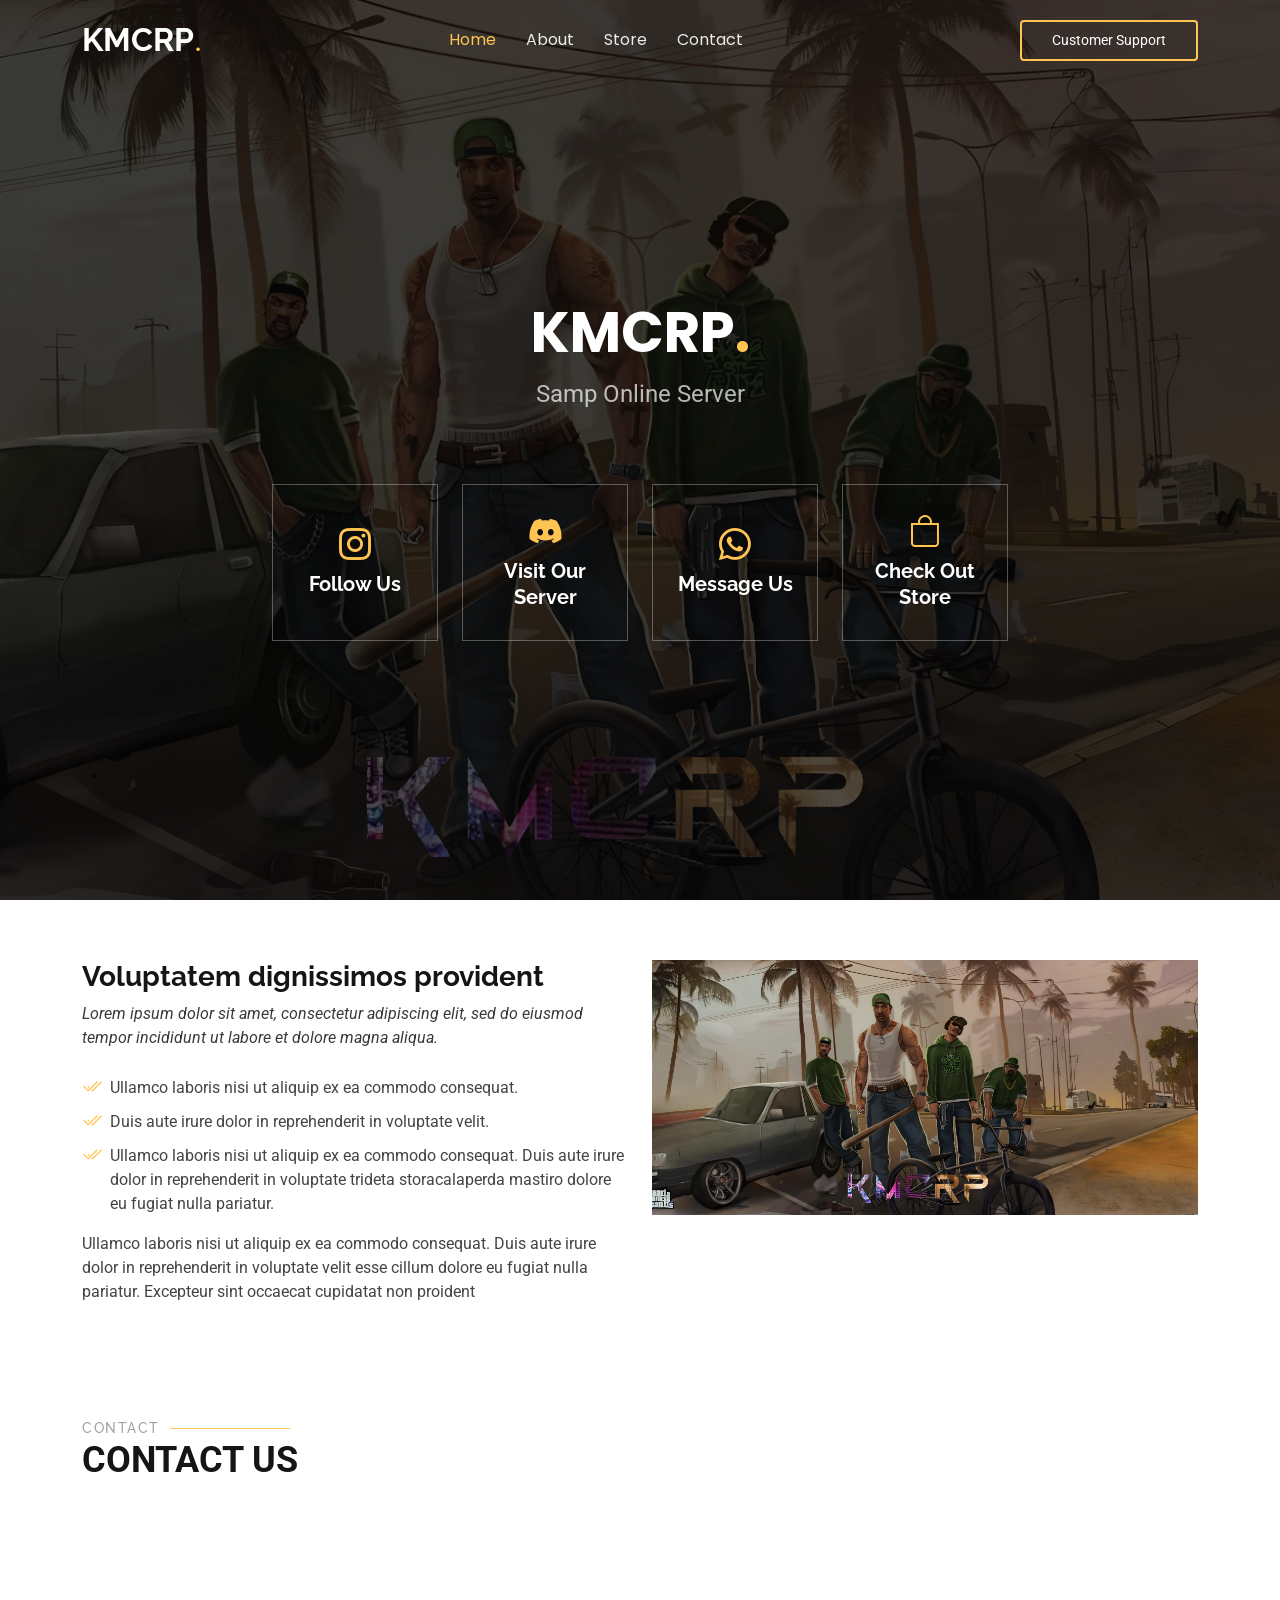
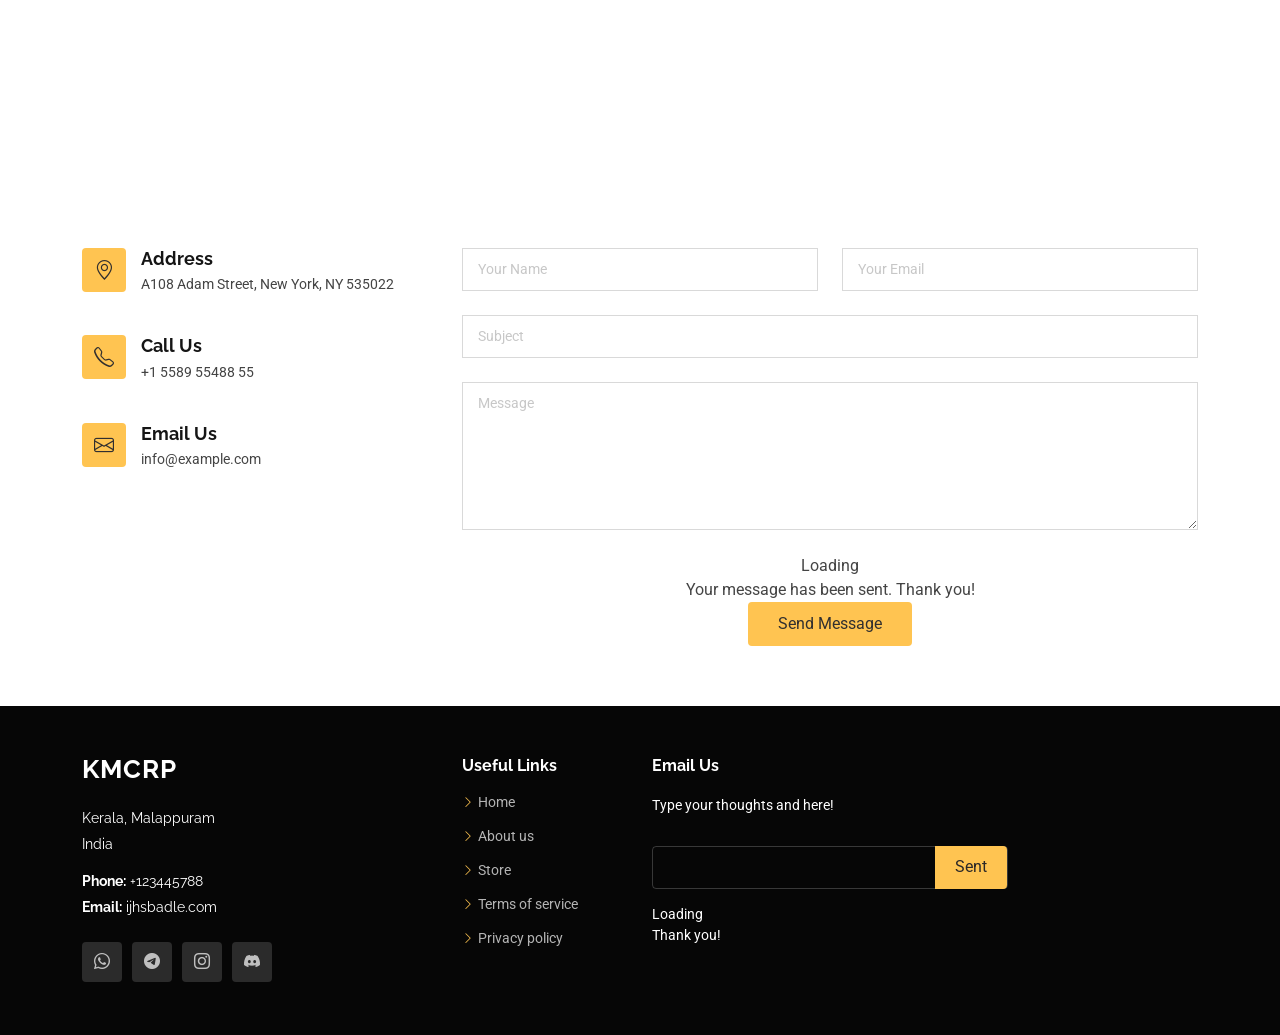
==== index.html @ f83138d9 "Add files via upload" ====
<!DOCTYPE html>
<html lang="en">

<head>
  <meta charset="utf-8">
  <meta content="width=device-width, initial-scale=1.0" name="viewport">
  <title>KMCRP</title>
  <meta name="description" content="">
  <meta name="keywords" content="">


  <link href="assets/img/Logo.jpg" rel="icon">
  <link href="assets/img/Logo.jpg" rel="apple-touch-icon">

  <link href="https://fonts.googleapis.com" rel="preconnect">
  <link href="https://fonts.gstatic.com" rel="preconnect" crossorigin>
  <link href="https://fonts.googleapis.com/css2?family=Roboto:ital,wght@0,100;0,300;0,400;0,500;0,700;0,900;1,100;1,300;1,400;1,500;1,700;1,900&family=Poppins:ital,wght@0,100;0,200;0,300;0,400;0,500;0,600;0,700;0,800;0,900;1,100;1,200;1,300;1,400;1,500;1,600;1,700;1,800;1,900&family=Raleway:ital,wght@0,100;0,200;0,300;0,400;0,500;0,600;0,700;0,800;0,900;1,100;1,200;1,300;1,400;1,500;1,600;1,700;1,800;1,900&display=swap" rel="stylesheet">

  <link href="assets/vendor/bootstrap/css/bootstrap.min.css" rel="stylesheet">
  <link href="assets/vendor/bootstrap-icons/bootstrap-icons.css" rel="stylesheet">
  <link href="assets/vendor/aos/aos.css" rel="stylesheet">
  <link href="assets/vendor/swiper/swiper-bundle.min.css" rel="stylesheet">
  <link href="assets/vendor/glightbox/css/glightbox.min.css" rel="stylesheet">

  
  <link href="assets/css/main.css" rel="stylesheet">

 
</head>

<body class="index-page">

  <header id="header" class="header d-flex align-items-center fixed-top">
    <div class="container-fluid container-xl position-relative d-flex align-items-center justify-content-between">

      <a href="index.html" class="logo d-flex align-items-center me-auto me-lg-0">
          
        <h1 class="sitename">KMCRP</h1>
        <span>.</span>
      </a>

      <nav id="navmenu" class="navmenu">
        <ul>
          <li><a href="#hero" class="active">Home<br></a></li>
          <li><a href="#about">About</a></li>
          <li><a href="shop.html">Store</a></li>
          <li><a href="#contact">Contact</a></li>
          
            
        <i class="mobile-nav-toggle d-xl-none bi bi-list"></i>
      </nav>

      <a class="btn-getstarted" href="index.html#about">Customer Support</a>

    </div>
  </header>

  <main class="main">


    <section id="hero" class="hero section dark-background">

      <img src="assets/img/BG.png" alt="" data-aos="fade-in">

      <div class="container">

        <div class="row justify-content-center text-center" data-aos="fade-up" data-aos-delay="100">
          <div class="col-xl-6 col-lg-8">
            <h2>KMCRP<span>.</span></h2>
            <p>Samp Online Server</p>
          </div>
        </div>

        <div class="row gy-4 mt-5 justify-content-center" data-aos="fade-up" data-aos-delay="200">
          <div class="col-xl-2 col-md-4" data-aos="fade-up" data-aos-delay="300">
            <a href=""><div class="icon-box">
              <i class="bi bi-instagram"></i>
              <h3>Follow Us</h3>
            </div></a>
          </div>
          <div class="col-xl-2 col-md-4" data-aos="fade-up" data-aos-delay="400">
            <a href=""><div class="icon-box">
              <i class="bi bi-discord"></i>
              <h3>Visit Our Server</h3>
            </div></a>
          </div>
          <div class="col-xl-2 col-md-4" data-aos="fade-up" data-aos-delay="500">
            <a href=""><div class="icon-box">
              <i class="bi bi-whatsapp"></i>
              <h3>Message Us</h3>
            </div></a>
          </div>
         
          <div class="col-xl-2 col-md-4" data-aos="fade-up" data-aos-delay="700">
            <a href="shop.html"><div class="icon-box">
              <i class="bi bi-bag"></i>
              <h3>Check Out Store</h3>
            </div></a>
          </div>
        </div>

      </div>

    </section>


    <section id="about" class="about section">

      <div class="container" data-aos="fade-up" data-aos-delay="100">

        <div class="row gy-4">
          <div class="col-lg-6 order-1 order-lg-2">
            <img src="assets/img/BG.png" class="img-fluid" alt="">
          </div>
          <div class="col-lg-6 order-2 order-lg-1 content">
            <h3>Voluptatem dignissimos provident</h3>
            <p class="fst-italic">
              Lorem ipsum dolor sit amet, consectetur adipiscing elit, sed do eiusmod tempor incididunt ut labore et dolore
              magna aliqua.
            </p>
            <ul>
              <li><i class="bi bi-check2-all"></i> <span>Ullamco laboris nisi ut aliquip ex ea commodo consequat.</span></li>
              <li><i class="bi bi-check2-all"></i> <span>Duis aute irure dolor in reprehenderit in voluptate velit.</span></li>
              <li><i class="bi bi-check2-all"></i> <span>Ullamco laboris nisi ut aliquip ex ea commodo consequat. Duis aute irure dolor in reprehenderit in voluptate trideta storacalaperda mastiro dolore eu fugiat nulla pariatur.</span></li>
            </ul>
            <p>
              Ullamco laboris nisi ut aliquip ex ea commodo consequat. Duis aute irure dolor in reprehenderit in voluptate
              velit esse cillum dolore eu fugiat nulla pariatur. Excepteur sint occaecat cupidatat non proident
            </p>
          </div>
        </div>

      </div>

    </section>



    <section id="contact" class="contact section">


      <div class="container section-title" data-aos="fade-up">
        <h2>Contact</h2>
        <p>Contact Us</p>
      </div>

      <div class="container" data-aos="fade-up" data-aos-delay="100">

        <div class="mb-4" data-aos="fade-up" data-aos-delay="200">
          <iframe style="border:0; width: 100%; height: 270px;" src="https://www.google.com/maps/embed?pb=!1m14!1m8!1m3!1d48389.78314118045!2d-74.006138!3d40.710059!3m2!1i1024!2i768!4f13.1!3m3!1m2!1s0x89c25a22a3bda30d%3A0xb89d1fe6bc499443!2sDowntown%20Conference%20Center!5e0!3m2!1sen!2sus!4v1676961268712!5m2!1sen!2sus" frameborder="0" allowfullscreen="" loading="lazy" referrerpolicy="no-referrer-when-downgrade"></iframe>
        </div>
        <div class="row gy-4">

          <div class="col-lg-4">
            <div class="info-item d-flex" data-aos="fade-up" data-aos-delay="300">
              <i class="bi bi-geo-alt flex-shrink-0"></i>
              <div>
                <h3>Address</h3>
                <p>A108 Adam Street, New York, NY 535022</p>
              </div>
            </div>

            <div class="info-item d-flex" data-aos="fade-up" data-aos-delay="400">
              <i class="bi bi-telephone flex-shrink-0"></i>
              <div>
                <h3>Call Us</h3>
                <p>+1 5589 55488 55</p>
              </div>
            </div>

            <div class="info-item d-flex" data-aos="fade-up" data-aos-delay="500">
              <i class="bi bi-envelope flex-shrink-0"></i>
              <div>
                <h3>Email Us</h3>
                <p>info@example.com</p>
              </div>
            </div>

          </div>

          <div class="col-lg-8">
            <form action="forms/contact.php" method="post" class="php-email-form" data-aos="fade-up" data-aos-delay="200">
              <div class="row gy-4">

                <div class="col-md-6">
                  <input type="text" name="name" class="form-control" placeholder="Your Name" required="">
                </div>

                <div class="col-md-6 ">
                  <input type="email" class="form-control" name="email" placeholder="Your Email" required="">
                </div>

                <div class="col-md-12">
                  <input type="text" class="form-control" name="subject" placeholder="Subject" required="">
                </div>

                <div class="col-md-12">
                  <textarea class="form-control" name="message" rows="6" placeholder="Message" required=""></textarea>
                </div>

                <div class="col-md-12 text-center">
                  <div class="loading">Loading</div>
                  <div class="error-message"></div>
                  <div class="sent-message">Your message has been sent. Thank you!</div>

                  <button type="submit">Send Message</button>
                </div>

              </div>
            </form>
          </div>

        </div>

      </div>

    </section>



  </main>

  <footer id="footer" class="footer dark-background">

    <div class="footer-top">
      <div class="container">
        <div class="row gy-4">
          <div class="col-lg-4 col-md-6 footer-about">
            <a href="index.html" class="logo d-flex align-items-center">
              <span class="sitename">KMCRP</span>
            </a>
            <div class="footer-contact pt-3">
              <p>Kerala, Malappuram</p>
              <p>India</p>
              <p class="mt-3"><strong>Phone:</strong> <span>+123445788</span></p>
              <p><strong>Email:</strong> <span>ijhsbadle.com</span></p>
            </div>
            <div class="social-links d-flex mt-4">
              <a href=""><i class="bi bi-whatsapp"></i></a>
              <a href=""><i class="bi bi-telegram"></i></a>
              <a href=""><i class="bi bi-instagram"></i></a>
              <a href=""><i class="bi bi-discord"></i></a>
            </div>
          </div>

          <div class="col-lg-2 col-md-3 footer-links">
            <h4>Useful Links</h4>
            <ul>
              <li><i class="bi bi-chevron-right"></i> <a href="#"> Home</a></li>
              <li><i class="bi bi-chevron-right"></i> <a href="#"> About us</a></li>
              <li><i class="bi bi-chevron-right"></i> <a href="#"> Store</a></li>
              <li><i class="bi bi-chevron-right"></i> <a href="#"> Terms of service</a></li>
              <li><i class="bi bi-chevron-right"></i> <a href="#"> Privacy policy</a></li>
            </ul>
          </div>

         

          <div class="col-lg-4 col-md-12 footer-newsletter">
            <h4>Email Us</h4>
            <p>Type your thoughts and here!</p>
            <form action="forms/newsletter.php" method="post" class="php-email-form">
              <div class="newsletter-form"><input type="email" name="email"><input type="submit" value="Sent"></div>
              <div class="loading">Loading</div>
              <div class="error-message"></div>
              <div class="sent-message"> Thank you!</div>
            </form>
          </div>

        </div>
      </div>
    </div>

    
  </footer>


  <a href="#" id="scroll-top" class="scroll-top d-flex align-items-center justify-content-center"><i class="bi bi-arrow-up-short"></i></a>


  <div id="preloader"></div>


  <script src="assets/vendor/bootstrap/js/bootstrap.bundle.min.js"></script>
  <script src="assets/vendor/php-email-form/validate.js"></script>
  <script src="assets/vendor/aos/aos.js"></script>
  <script src="assets/vendor/swiper/swiper-bundle.min.js"></script>
  <script src="assets/vendor/glightbox/js/glightbox.min.js"></script>
  <script src="assets/vendor/imagesloaded/imagesloaded.pkgd.min.js"></script>
  <script src="assets/vendor/isotope-layout/isotope.pkgd.min.js"></script>
  <script src="assets/vendor/purecounter/purecounter_vanilla.js"></script>

 
  <script src="assets/js/main.js"></script>

</body>

</html>
---- assets/css/main.css ----
:root {
  --default-font: "Roboto",  system-ui, -apple-system, "Segoe UI", Roboto, "Helvetica Neue", Arial, "Noto Sans", "Liberation Sans", sans-serif, "Apple Color Emoji", "Segoe UI Emoji", "Segoe UI Symbol", "Noto Color Emoji";
  --heading-font: "Raleway",  sans-serif;
  --nav-font: "Poppins",  sans-serif;
}


:root { 
  --background-color: #ffffff; 
  --default-color: #444444;
  --heading-color: #151515; 
  --accent-color: #ffc451; 
  --surface-color: #ffffff;
  --contrast-color: #312f2f;
}


:root {
  --nav-color: rgba(255, 255, 255, 0.905); 
  --nav-hover-color: #ffc451;
  --nav-mobile-background-color: #ffffff; 
  --nav-dropdown-background-color: #ffffff;
  --nav-dropdown-color: #212529;
  --nav-dropdown-hover-color: #ffc451; 
}



.light-background {
  --background-color: #f9f9f9;
  --surface-color: #ffffff;
}

.dark-background {
  --background-color: #060606;
  --default-color: #ffffff;
  --heading-color: #ffffff;
  --surface-color: #252525;
  --contrast-color: #2a2727;
}


:root {
  scroll-behavior: smooth;
}


body {
  color: var(--default-color);
  background-color: var(--background-color);
  font-family: var(--default-font);
  
 
}

a {
  color: var(--accent-color);
  text-decoration: none;
  transition: 0.3s;
}

a:hover {
  color: color-mix(in srgb, var(--accent-color), transparent 25%);
  text-decoration: none;
}

h1,
h2,
h3,
h4,
h5,
h6 {
  color: var(--heading-color);
  font-family: var(--heading-font);
}




.header {
  --background-color: rgba(0, 0, 0, 0.8);
  --heading-color: #ffffff;
  --contrast-color: #ffffff;
  color: var(--default-color);
  background-color: var(--background-color);
  padding: 10px 0;
  transition: all 0.5s;
  z-index: 997;
}

.header .logo {
  line-height: 1;
}

.header .logo img {
  max-height: 36px;
  margin-right: 8px;
}

.header .logo h1 {
  font-size: 32px;
  margin: 0;
  font-weight: 700;
  color: var(--heading-color);
}

.header .logo span {
  color: var(--accent-color);
  font-size: 32px;
}

.header .btn-getstarted,
.header .btn-getstarted:focus {
  color: var(--contrast-color);
  font-size: 14px;
  padding: 8px 30px;
  margin: 0 0 0 30px;
  border-radius: 4px;
  transition: 0.3s;
  border: 2px solid var(--accent-color);
}

.header .btn-getstarted:hover,
.header .btn-getstarted:focus:hover {
  color: var(--default-color);
  background: var(--accent-color);
}

@media (max-width: 1200px) {
  .header .logo {
    order: 1;
  }

  .header .btn-getstarted {
    order: 2;
    margin: 0 15px 0 0;
    padding: 6px 15px;
  }

  .header .navmenu {
    order: 3;
  }
}

.scrolled .header {
  box-shadow: 0px 0 18px rgba(0, 0, 0, 0.1);
}


.index-page .header {
  --background-color: rgba(0, 0, 0, 0);
}

.index-page.scrolled .header {
  --background-color: rgba(0, 0, 0, 0.8);
}

@media (min-width: 1200px) {
  .navmenu {
    padding: 0;
  }

  .navmenu ul {
    margin: 0;
    padding: 0;
    display: flex;
    list-style: none;
    align-items: center;
  }

  .navmenu li {
    position: relative;
  }

  .navmenu a,
  .navmenu a:focus {
    color: var(--nav-color);
    padding: 18px 15px;
    font-size: 16px;
    font-family: var(--nav-font);
    font-weight: 400;
    display: flex;
    align-items: center;
    justify-content: space-between;
    white-space: nowrap;
    transition: 0.3s;
  }

  .navmenu a i,
  .navmenu a:focus i {
    font-size: 12px;
    line-height: 0;
    margin-left: 5px;
    transition: 0.3s;
  }

  .navmenu li:last-child a {
    padding-right: 0;
  }

  .navmenu li:hover>a,
  .navmenu .active,
  .navmenu .active:focus {
    color: var(--nav-hover-color);
  }

  .navmenu .dropdown ul {
    margin: 0;
    padding: 10px 0;
    background: var(--nav-dropdown-background-color);
    display: block;
    position: absolute;
    visibility: hidden;
    left: 14px;
    top: 130%;
    opacity: 0;
    transition: 0.3s;
    border-radius: 0;
    z-index: 99;
    box-shadow: 0px 0px 30px rgba(0, 0, 0, 0.1);
  }

  .navmenu .dropdown ul li {
    min-width: 200px;
  }

  .navmenu .dropdown ul a {
    padding: 10px 20px;
    font-size: 15px;
    text-transform: none;
    color: var(--nav-dropdown-color);
  }

  .navmenu .dropdown ul a i {
    font-size: 12px;
  }

  .navmenu .dropdown ul a:hover,
  .navmenu .dropdown ul .active:hover,
  .navmenu .dropdown ul li:hover>a {
    background-color: var(--nav-dropdown-hover-color);
  }

  .navmenu .dropdown:hover>ul {
    opacity: 1;
    top: 100%;
    visibility: visible;
  }

  .navmenu .dropdown .dropdown ul {
    top: 0;
    left: -90%;
    visibility: hidden;
  }

  .navmenu .dropdown .dropdown:hover>ul {
    opacity: 1;
    top: 0;
    left: -100%;
    visibility: visible;
  }
}


@media (max-width: 1199px) {
  .mobile-nav-toggle {
    color: var(--nav-color);
    font-size: 28px;
    line-height: 0;
    margin-right: 10px;
    cursor: pointer;
    transition: color 0.3s;
  }

  .navmenu {
    padding: 0;
    z-index: 9997;
  }

  .navmenu ul {
    display: none;
    list-style: none;
    position: absolute;
    inset: 60px 20px 20px 20px;
    padding: 10px 0;
    margin: 0;
    border-radius: 6px;
    background-color: var(--nav-mobile-background-color);
    overflow-y: auto;
    transition: 0.3s;
    z-index: 9998;
    box-shadow: 0px 0px 30px rgba(0, 0, 0, 0.1);
  }

  .navmenu a,
  .navmenu a:focus {
    color: var(--nav-dropdown-color);
    padding: 10px 20px;
    font-family: var(--nav-font);
    font-size: 17px;
    font-weight: 500;
    display: flex;
    align-items: center;
    justify-content: space-between;
    white-space: nowrap;
    transition: 0.3s;
  }

  .navmenu a i,
  .navmenu a:focus i {
    font-size: 12px;
    line-height: 0;
    margin-left: 5px;
    width: 30px;
    height: 30px;
    display: flex;
    align-items: center;
    justify-content: center;
    border-radius: 50%;
    transition: 0.3s;
    background-color: color-mix(in srgb, var(--accent-color), white 90%);
  }

  .navmenu a i:hover,
  .navmenu a:focus i:hover {
    background-color: color-mix(in srgb, var(--accent-color), white 90%);
  }

  .navmenu a:hover,
  .navmenu .active,
  .navmenu .active:focus {
    background-color: var(--nav-dropdown-hover-color);
  }

  .navmenu .active i,
  .navmenu .active:focus i {
    transform: rotate(180deg);
  }

  .navmenu .dropdown ul {
    position: static;
    display: none;
    z-index: 99;
    padding: 10px 0;
    margin: 10px 20px;
    background-color: var(--nav-dropdown-background-color);
    border: 1px solid color-mix(in srgb, var(--default-color), transparent 90%);
    box-shadow: none;
    transition: all 0.5s ease-in-out;
  }

  .navmenu .dropdown ul ul {
    background-color: rgba(33, 37, 41, 0.1);
  }

  .navmenu .dropdown>.dropdown-active {
    display: block;
    background-color: rgba(33, 37, 41, 0.03);
  }

  .mobile-nav-active {
    overflow: hidden;
  }

  .mobile-nav-active .mobile-nav-toggle {
    color: #fff;
    position: absolute;
    font-size: 32px;
    top: 15px;
    right: 15px;
    margin-right: 0;
    z-index: 9999;
  }

  .mobile-nav-active .navmenu {
    position: fixed;
    overflow: hidden;
    inset: 0;
    background: rgba(33, 37, 41, 0.8);
    transition: 0.3s;
  }

  .mobile-nav-active .navmenu>ul {
    display: block;
  }
}


.footer {
  color: var(--default-color);
  background-color: var(--background-color);
  font-size: 14px;
  position: relative;
}

.footer .footer-top {
  padding: 50px 0;
  background-color: color-mix(in srgb, var(--footer-background-color) 90%, white 10%);
}

.footer .footer-about .logo {
  line-height: 1;
  margin-bottom: 10px;
}

.footer .footer-about .logo img {
  max-height: 40px;
  margin-right: 6px;
}

.footer .footer-about .logo span {
  font-size: 26px;
  font-weight: 700;
  letter-spacing: 1px;
  font-family: var(--heading-font);
  color: var(--heading-color);
}

.footer .footer-about p {
  font-size: 14px;
  font-family: var(--heading-font);
}

.footer .social-links a {
  color: color-mix(in srgb, var(--default-color), transparent 30%);
  background-color: color-mix(in srgb, var(--default-color) 5%, white 10%);
  display: flex;
  align-items: center;
  justify-content: center;
  width: 40px;
  height: 40px;
  border-radius: 4px;
  font-size: 16px;
  margin-right: 10px;
  transition: 0.3s;
}

.footer .social-links a:hover {
  color: var(--contrast-color);
  background-color: var(--accent-color);
}

.footer h4 {
  font-size: 16px;
  font-weight: bold;
  position: relative;
  padding-bottom: 12px;
}

.footer .footer-links {
  margin-bottom: 30px;
}

.footer .footer-links ul {
  list-style: none;
  padding: 0;
  margin: 0;
}

.footer .footer-links ul i {
  margin-right: 4px;
  font-size: 12px;
  line-height: 0;
  color: var(--accent-color);
}

.footer .footer-links ul li {
  padding: 10px 0;
  display: flex;
  align-items: center;
}

.footer .footer-links ul li:first-child {
  padding-top: 0;
}

.footer .footer-links ul a {
  color: color-mix(in srgb, var(--default-color), transparent 30%);
  display: inline-block;
  line-height: 1;
}

.footer .footer-links ul a:hover {
  color: var(--accent-color);
}

.footer .footer-contact p {
  margin-bottom: 5px;
}

.footer .footer-newsletter .newsletter-form {
  margin-top: 30px;
  margin-bottom: 15px;
  padding: 6px 8px;
  position: relative;
  border-radius: 4px;
  border: 1px solid color-mix(in srgb, var(--default-color), transparent 80%);
  display: flex;
  background-color: color-mix(in srgb, var(--footer-background-color) 90%, white 15%);
  transition: 0.3s;
}

.footer .footer-newsletter .newsletter-form:focus-within {
  border-color: var(--accent-color);
}

.footer .footer-newsletter .newsletter-form input[type=email] {
  border: 0;
  padding: 4px;
  width: 100%;
  background-color: color-mix(in srgb, var(--footer-background-color) 90%, white 15%);
  color: var(--default-color);
}

.footer .footer-newsletter .newsletter-form input[type=email]:focus-visible {
  outline: none;
}

.footer .footer-newsletter .newsletter-form input[type=submit] {
  border: 0;
  font-size: 16px;
  padding: 0 20px;
  margin: -7px -8px -7px 0;
  background: var(--accent-color);
  color: var(--contrast-color);
  transition: 0.3s;
  border-radius: 0 4px 4px 0;
}

.footer .footer-newsletter .newsletter-form input[type=submit]:hover {
  background: color-mix(in srgb, var(--accent-color), transparent 20%);
}

.footer .copyright {
  padding: 30px 0;
}

.footer .copyright p {
  margin-bottom: 0;
}

.footer .credits {
  margin-top: 5px;
  font-size: 13px;
}

#preloader {
  position: fixed;
  inset: 0;
  z-index: 999999;
  overflow: hidden;
  background: #000;
  transition: all 0.6s ease-out;
}

#preloader:before {
  content: "";
  position: fixed;
  top: calc(50% - 30px);
  left: calc(50% - 30px);
  border: 6px solid #ffffff;
  border-color: var(--accent-color) transparent var(--accent-color) transparent;
  border-radius: 50%;
  width: 60px;
  height: 60px;
  animation: animate-preloader 1.5s linear infinite;
}

@keyframes animate-preloader {
  0% {
    transform: rotate(0deg);
  }

  100% {
    transform: rotate(360deg);
  }
}

.scroll-top {
  position: fixed;
  visibility: hidden;
  opacity: 0;
  right: 15px;
  bottom: 15px;
  z-index: 99999;
  background-color: var(--accent-color);
  width: 40px;
  height: 40px;
  border-radius: 4px;
  transition: all 0.4s;
}

.scroll-top i {
  font-size: 24px;
  color: var(--contrast-color);
  line-height: 0;
}

.scroll-top:hover {
  background-color: color-mix(in srgb, var(--accent-color), transparent 20%);
  color: var(--contrast-color);
}

.scroll-top.active {
  visibility: visible;
  opacity: 1;
}


@media screen and (max-width: 768px) {
  [data-aos-delay] {
    transition-delay: 0 !important;
  }
}

.page-title {
  color: var(--default-color);
  background-color: var(--background-color);
  position: relative;
}

.page-title .heading {
  padding: 80px 0;
  border-top: 1px solid color-mix(in srgb, var(--default-color), transparent 90%);
}

.page-title .heading h1 {
  font-size: 38px;
  font-weight: 700;
}

.page-title nav {
  background-color: color-mix(in srgb, var(--default-color), transparent 95%);
  padding: 20px 0;
}

.page-title nav ol {
  display: flex;
  flex-wrap: wrap;
  list-style: none;
  margin: 0;
  padding: 0;
  font-size: 16px;
  font-weight: 400;
}

.page-title nav ol li+li {
  padding-left: 10px;
}

.page-title nav ol li+li::before {
  content: "/";
  display: inline-block;
  padding-right: 10px;
  color: color-mix(in srgb, var(--default-color), transparent 70%);
}

/*--------------------------------------------------------------
# Global Sections
--------------------------------------------------------------*/
section,
.section {
  color: var(--default-color);
  background-color: var(--background-color);
  padding: 60px 0;
  scroll-margin-top: 80px;
  overflow: clip;
}

@media (max-width: 1199px) {

  section,
  .section {
    scroll-margin-top: 58px;
  }
}


.section-title {
  padding-bottom: 60px;
  position: relative;
}

.section-title h2 {
  font-size: 14px;
  font-weight: 500;
  padding: 0;
  line-height: 1px;
  margin: 0;
  letter-spacing: 1.5px;
  text-transform: uppercase;
  color: color-mix(in srgb, var(--default-color), transparent 50%);
  position: relative;
}

.section-title h2::after {
  content: "";
  width: 120px;
  height: 1px;
  display: inline-block;
  background: var(--accent-color);
  margin: 4px 10px;
}

.section-title p {
  color: var(--heading-color);
  margin: 0;
  font-size: 36px;
  font-weight: 700;
  text-transform: uppercase;
}

.hero {
  width: 100%;
  min-height: 100vh;
  position: relative;
  padding: 120px 0 80px 0;
  display: flex;
  align-items: center;
  justify-content: center;
}

.hero img {
  position: absolute;
  inset: 0;
  display: block;
  width: 100%;
  height: 100%;
  object-fit: cover;
  z-index: 1;
}

.hero:before {
  content: "";
  background: color-mix(in srgb, var(--background-color), transparent 30%);
  position: absolute;
  inset: 0;
  z-index: 2;
}

.hero .container {
  position: relative;
  z-index: 3;
}

.hero h2 {
  margin: 0;
  font-size: 56px;
  font-weight: 700;
  font-family: var(--nav-font);
}

.hero h2 span {
  color: var(--accent-color);
}

.hero p {
  margin: 10px 0 0 0;
  font-size: 24px;
  color: color-mix(in srgb, var(--default-color), transparent 30%);
}

.hero .icon-box {
  padding: 30px 20px;
  transition: ease-in-out 0.3s;
  border: 1px solid color-mix(in srgb, var(--default-color), transparent 70%);
  height: 100%;
  text-align: center;
  display: flex;
  flex-direction: column;
  align-items: center;
  justify-content: center;
}

.hero .icon-box i {
  font-size: 32px;
  line-height: 1;
  color: var(--accent-color);
}

.hero .icon-box h3 {
  font-weight: 700;
  margin: 10px 0 0 0;
  padding: 0;
  line-height: 1;
  font-size: 20px;
  line-height: 26px;
}

.hero .icon-box h3 a {
  color: color-mix(in srgb, var(--default-color), transparent 20%);
  transition: ease-in-out 0.3s;
}

.hero .icon-box:hover {
  border-color: var(--accent-color);
}

.hero .icon-box:hover h3 a {
  color: var(--accent-color);
}

@media (max-width: 768px) {
  .hero h2 {
    font-size: 32px;
  }

  .hero p {
    font-size: 18px;
  }
}



/*--------------------------------------------------------------
# About Section
--------------------------------------------------------------*/
.about .content h3 {
  font-size: 1.75rem;
  font-weight: 700;
}

.about .content .fst-italic {
  color: color-mix(in srgb, var(--default-color), var(--contrast-color) 50%);
}

.about .content ul {
  list-style: none;
  padding: 0;
}

.about .content ul li {
  padding: 10px 0 0 0;
  display: flex;
}

.about .content ul i {
  color: var(--accent-color);
  margin-right: 0.5rem;
  line-height: 1.2;
  font-size: 1.25rem;
}

.about .content p:last-child {
  margin-bottom: 0;
}



/*--------------------------------------------------------------
# Contact Section
--------------------------------------------------------------*/
.contact .info-item+.info-item {
  margin-top: 40px;
}

.contact .info-item i {
  color: var(--contrast-color);
  background: var(--accent-color);
  font-size: 20px;
  width: 44px;
  height: 44px;
  display: flex;
  justify-content: center;
  align-items: center;
  border-radius: 4px;
  transition: all 0.3s ease-in-out;
  margin-right: 15px;
}

.contact .info-item h3 {
  padding: 0;
  font-size: 18px;
  font-weight: 700;
  margin-bottom: 5px;
}

.contact .info-item p {
  padding: 0;
  margin-bottom: 0;
  font-size: 14px;
}

.contact .php-email-form {
  height: 100%;
}

.contact .php-email-form input[type=text],
.contact .php-email-form input[type=email],
.contact .php-email-form textarea {
  font-size: 14px;
  padding: 10px 15px;
  box-shadow: none;
  border-radius: 0;
  color: var(--default-color);
  background-color: color-mix(in srgb, var(--background-color), transparent 50%);
  border-color: color-mix(in srgb, var(--default-color), transparent 80%);
}

.contact .php-email-form input[type=text]:focus,
.contact .php-email-form input[type=email]:focus,
.contact .php-email-form textarea:focus {
  border-color: var(--accent-color);
}

.contact .php-email-form input[type=text]::placeholder,
.contact .php-email-form input[type=email]::placeholder,
.contact .php-email-form textarea::placeholder {
  color: color-mix(in srgb, var(--default-color), transparent 70%);
}

.contact .php-email-form button[type=submit] {
  color: var(--contrast-color);
  background: var(--accent-color);
  border: 0;
  padding: 10px 30px;
  transition: 0.4s;
  border-radius: 4px;
}

.contact .php-email-form button[type=submit]:hover {
  background: color-mix(in srgb, var(--accent-color), transparent 20%);
}




/*--------------------------------------------------------------
# Call To Action Section
--------------------------------------------------------------*/
.call-to-action {
  padding: 80px 0;
  position: relative;
  clip-path: inset(0);
}

.call-to-action img {
  position: fixed;
  top: 0;
  left: 0;
  display: block;
  width: 100%;
  height: 100%;
  object-fit: cover;
  z-index: 1;
}

.call-to-action:before {
  content: "";
  background: color-mix(in srgb, var(--background-color), transparent 50%);
  position: absolute;
  inset: 0;
  z-index: 2;
}

.call-to-action .container {
  position: relative;
  z-index: 3;
}

.call-to-action h3 {
  font-size: 28px;
  font-weight: 700;
  color: var(--default-color);
}

.call-to-action p {
  color: var(--default-color);
}

.call-to-action .cta-btn {
  font-family: var(--heading-font);
  font-weight: 500;
  font-size: 16px;
  letter-spacing: 1px;
  display: inline-block;
  padding: 12px 40px;
  border-radius: 5px;
  transition: 0.5s;
  margin: 10px;
  border: 2px solid var(--default-color);
  color: var(--default-color);
}

.call-to-action .cta-btn:hover {
  background: var(--accent-color);
  color: var(--background-color);
  border: 2px solid var(--accent-color);
}
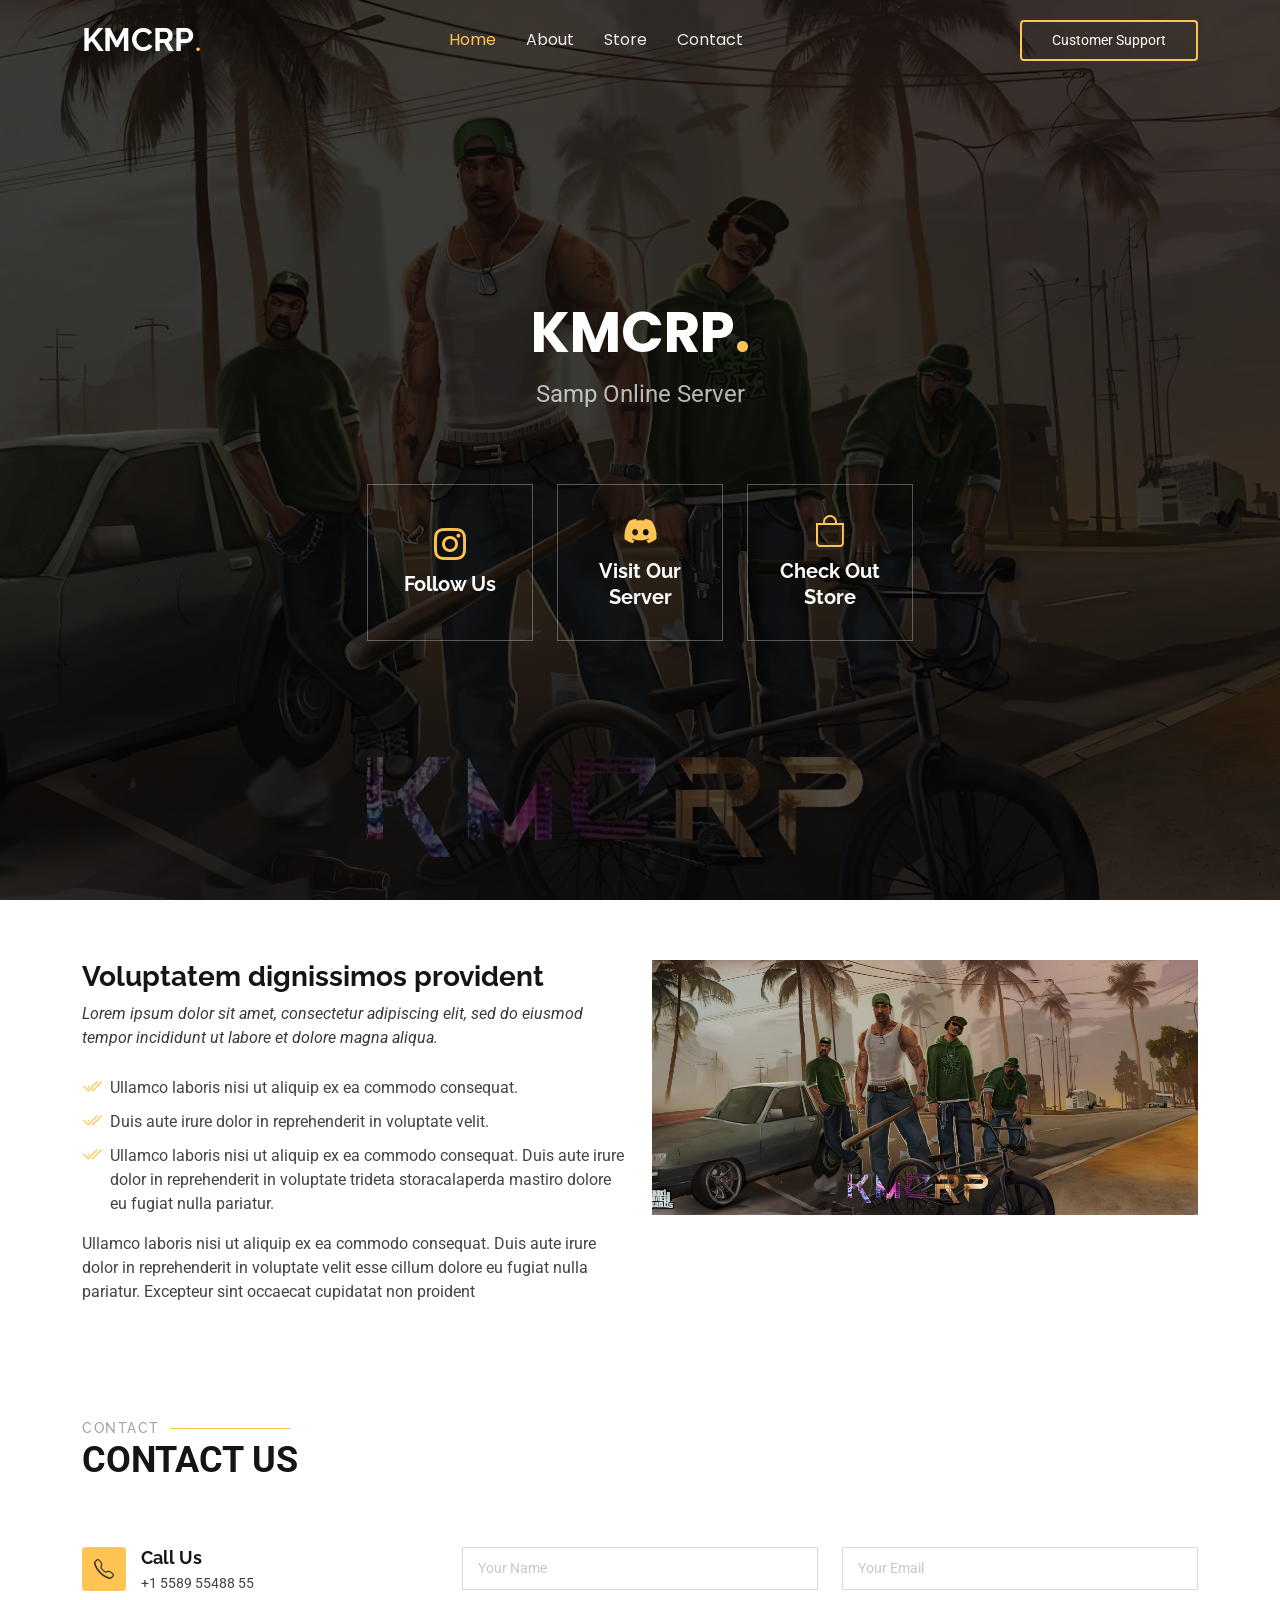
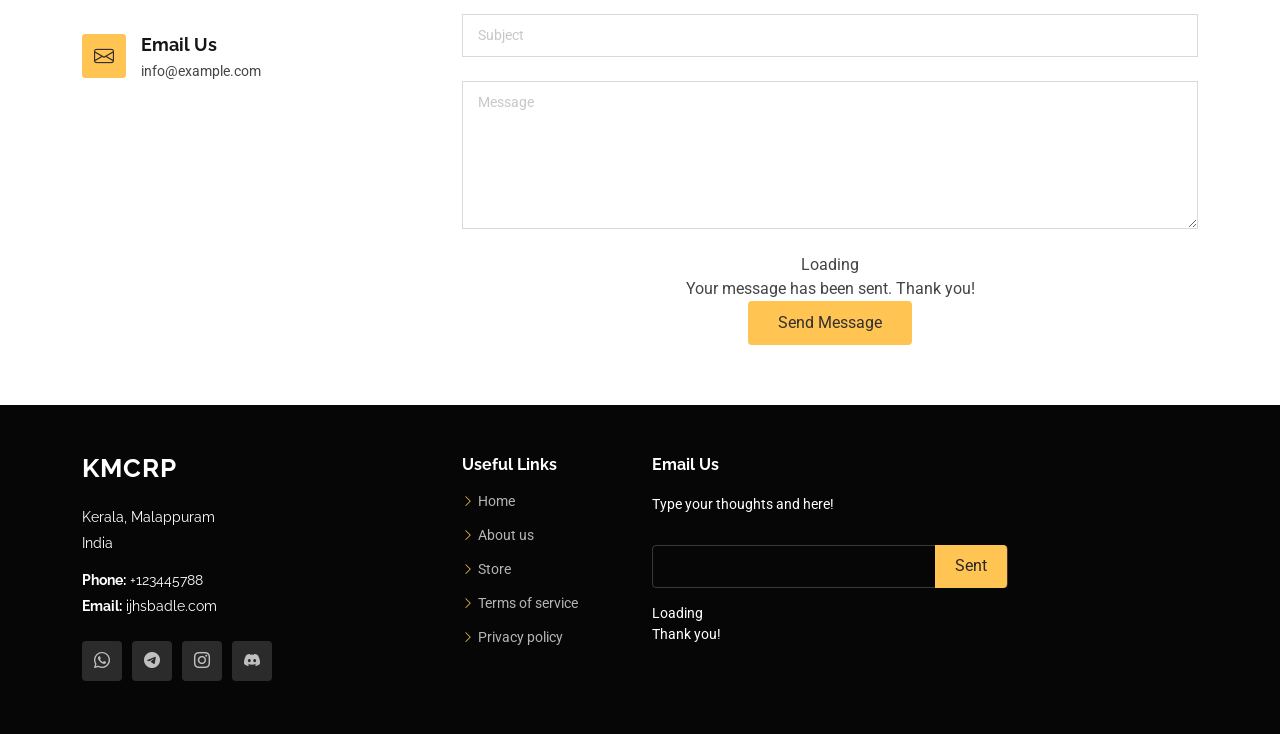
==== commit 749b8ab5: "removed unused elements" ====
--- a/index.html
+++ b/index.html
@@ -43,7 +43,7 @@
         <ul>
           <li><a href="#hero" class="active">Home<br></a></li>
           <li><a href="#about">About</a></li>
-          <li><a href="shop.html">Store</a></li>
+          <li><a href="shop/shop.html">Store</a></li>
           <li><a href="#contact">Contact</a></li>
           
             
@@ -82,12 +82,6 @@
             <a href=""><div class="icon-box">
               <i class="bi bi-discord"></i>
               <h3>Visit Our Server</h3>
-            </div></a>
-          </div>
-          <div class="col-xl-2 col-md-4" data-aos="fade-up" data-aos-delay="500">
-            <a href=""><div class="icon-box">
-              <i class="bi bi-whatsapp"></i>
-              <h3>Message Us</h3>
             </div></a>
           </div>
          
@@ -146,19 +140,11 @@
 
       <div class="container" data-aos="fade-up" data-aos-delay="100">
 
-        <div class="mb-4" data-aos="fade-up" data-aos-delay="200">
-          <iframe style="border:0; width: 100%; height: 270px;" src="https://www.google.com/maps/embed?pb=!1m14!1m8!1m3!1d48389.78314118045!2d-74.006138!3d40.710059!3m2!1i1024!2i768!4f13.1!3m3!1m2!1s0x89c25a22a3bda30d%3A0xb89d1fe6bc499443!2sDowntown%20Conference%20Center!5e0!3m2!1sen!2sus!4v1676961268712!5m2!1sen!2sus" frameborder="0" allowfullscreen="" loading="lazy" referrerpolicy="no-referrer-when-downgrade"></iframe>
-        </div>
+        
         <div class="row gy-4">
 
           <div class="col-lg-4">
-            <div class="info-item d-flex" data-aos="fade-up" data-aos-delay="300">
-              <i class="bi bi-geo-alt flex-shrink-0"></i>
-              <div>
-                <h3>Address</h3>
-                <p>A108 Adam Street, New York, NY 535022</p>
-              </div>
-            </div>
+            
 
             <div class="info-item d-flex" data-aos="fade-up" data-aos-delay="400">
               <i class="bi bi-telephone flex-shrink-0"></i>
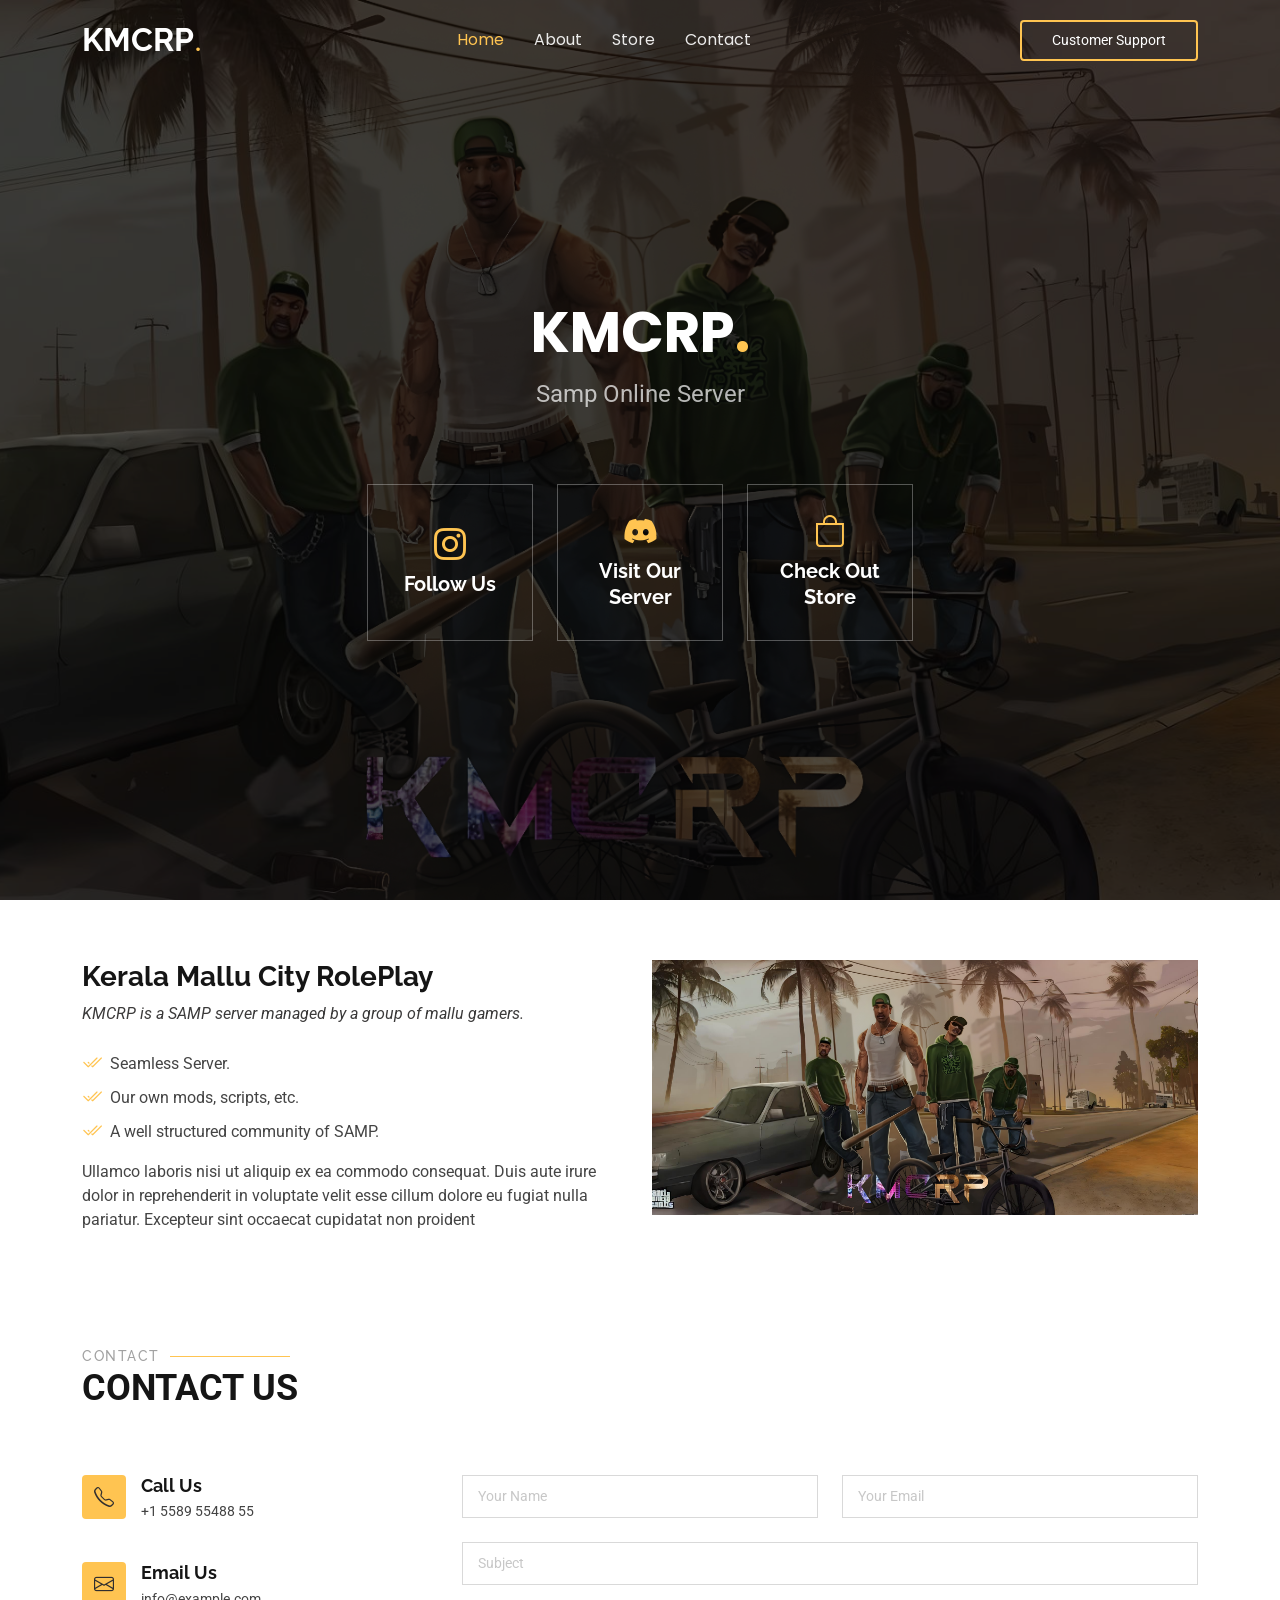
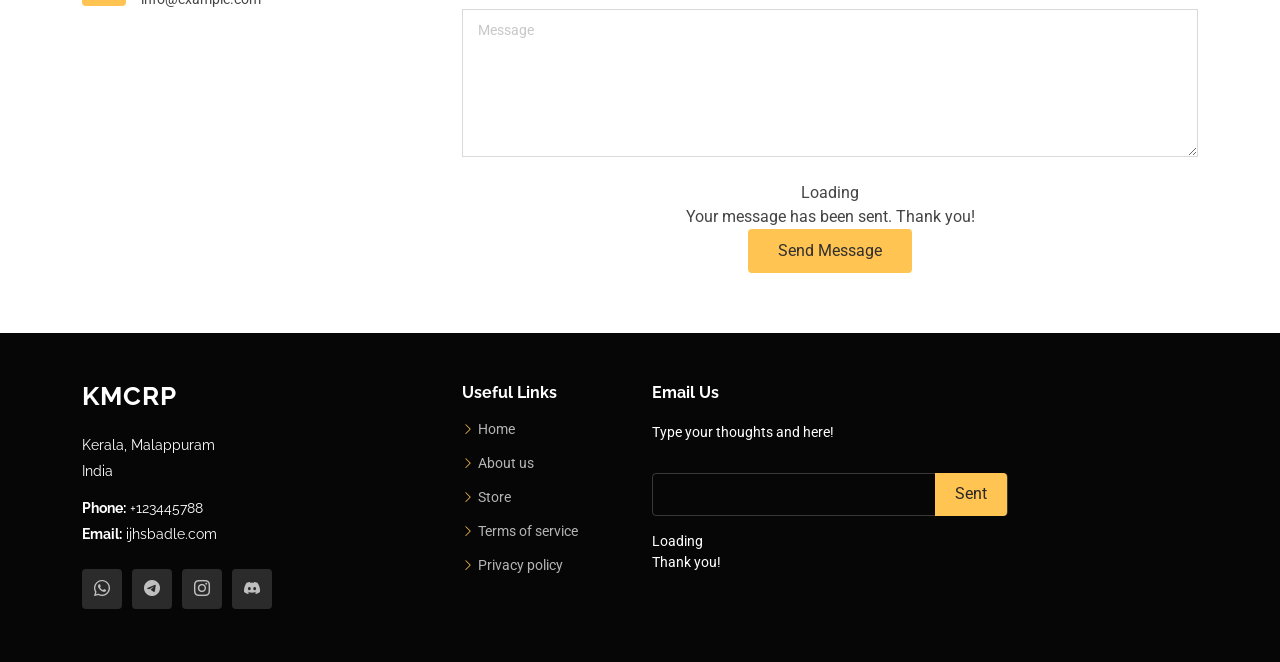
==== commit bda9f0ff: "Changes made" ====
--- a/index.html
+++ b/index.html
@@ -16,14 +16,13 @@
   <link href="https://fonts.gstatic.com" rel="preconnect" crossorigin>
   <link href="https://fonts.googleapis.com/css2?family=Roboto:ital,wght@0,100;0,300;0,400;0,500;0,700;0,900;1,100;1,300;1,400;1,500;1,700;1,900&family=Poppins:ital,wght@0,100;0,200;0,300;0,400;0,500;0,600;0,700;0,800;0,900;1,100;1,200;1,300;1,400;1,500;1,600;1,700;1,800;1,900&family=Raleway:ital,wght@0,100;0,200;0,300;0,400;0,500;0,600;0,700;0,800;0,900;1,100;1,200;1,300;1,400;1,500;1,600;1,700;1,800;1,900&display=swap" rel="stylesheet">
 
-  <link href="assets/vendor/bootstrap/css/bootstrap.min.css" rel="stylesheet">
-  <link href="assets/vendor/bootstrap-icons/bootstrap-icons.css" rel="stylesheet">
-  <link href="assets/vendor/aos/aos.css" rel="stylesheet">
-  <link href="assets/vendor/swiper/swiper-bundle.min.css" rel="stylesheet">
-  <link href="assets/vendor/glightbox/css/glightbox.min.css" rel="stylesheet">
-
-  
-  <link href="assets/css/main.css" rel="stylesheet">
+  <link href="/assets/vendor/bootstrap/css/bootstrap.min.css" rel="stylesheet">
+  <link href="/assets/vendor/bootstrap-icons/bootstrap-icons.css" rel="stylesheet">
+  <link href="/assets/vendor/aos/aos.css" rel="stylesheet">
+  <link href="/assets/vendor/swiper/swiper-bundle.min.css" rel="stylesheet">
+  <link href="/assets/vendor/glightbox/css/glightbox.min.css" rel="stylesheet">
+
+  <link href="/assets/css/main.css" rel="stylesheet">
 
  
 </head>
@@ -45,6 +44,7 @@
           <li><a href="#about">About</a></li>
           <li><a href="shop/shop.html">Store</a></li>
           <li><a href="#contact">Contact</a></li>
+        </ul>
           
             
         <i class="mobile-nav-toggle d-xl-none bi bi-list"></i>
@@ -107,15 +107,14 @@
             <img src="assets/img/BG.png" class="img-fluid" alt="">
           </div>
           <div class="col-lg-6 order-2 order-lg-1 content">
-            <h3>Voluptatem dignissimos provident</h3>
+            <h3>Kerala Mallu City RolePlay</h3>
             <p class="fst-italic">
-              Lorem ipsum dolor sit amet, consectetur adipiscing elit, sed do eiusmod tempor incididunt ut labore et dolore
-              magna aliqua.
+              KMCRP is a SAMP server managed by a group of mallu gamers.
             </p>
             <ul>
-              <li><i class="bi bi-check2-all"></i> <span>Ullamco laboris nisi ut aliquip ex ea commodo consequat.</span></li>
-              <li><i class="bi bi-check2-all"></i> <span>Duis aute irure dolor in reprehenderit in voluptate velit.</span></li>
-              <li><i class="bi bi-check2-all"></i> <span>Ullamco laboris nisi ut aliquip ex ea commodo consequat. Duis aute irure dolor in reprehenderit in voluptate trideta storacalaperda mastiro dolore eu fugiat nulla pariatur.</span></li>
+              <li><i class="bi bi-check2-all"></i> <span>Seamless Server.</span></li>
+              <li><i class="bi bi-check2-all"></i> <span>Our own mods, scripts, etc.</span></li>
+              <li><i class="bi bi-check2-all"></i> <span>A well structured community of SAMP.</span></li>
             </ul>
             <p>
               Ullamco laboris nisi ut aliquip ex ea commodo consequat. Duis aute irure dolor in reprehenderit in voluptate
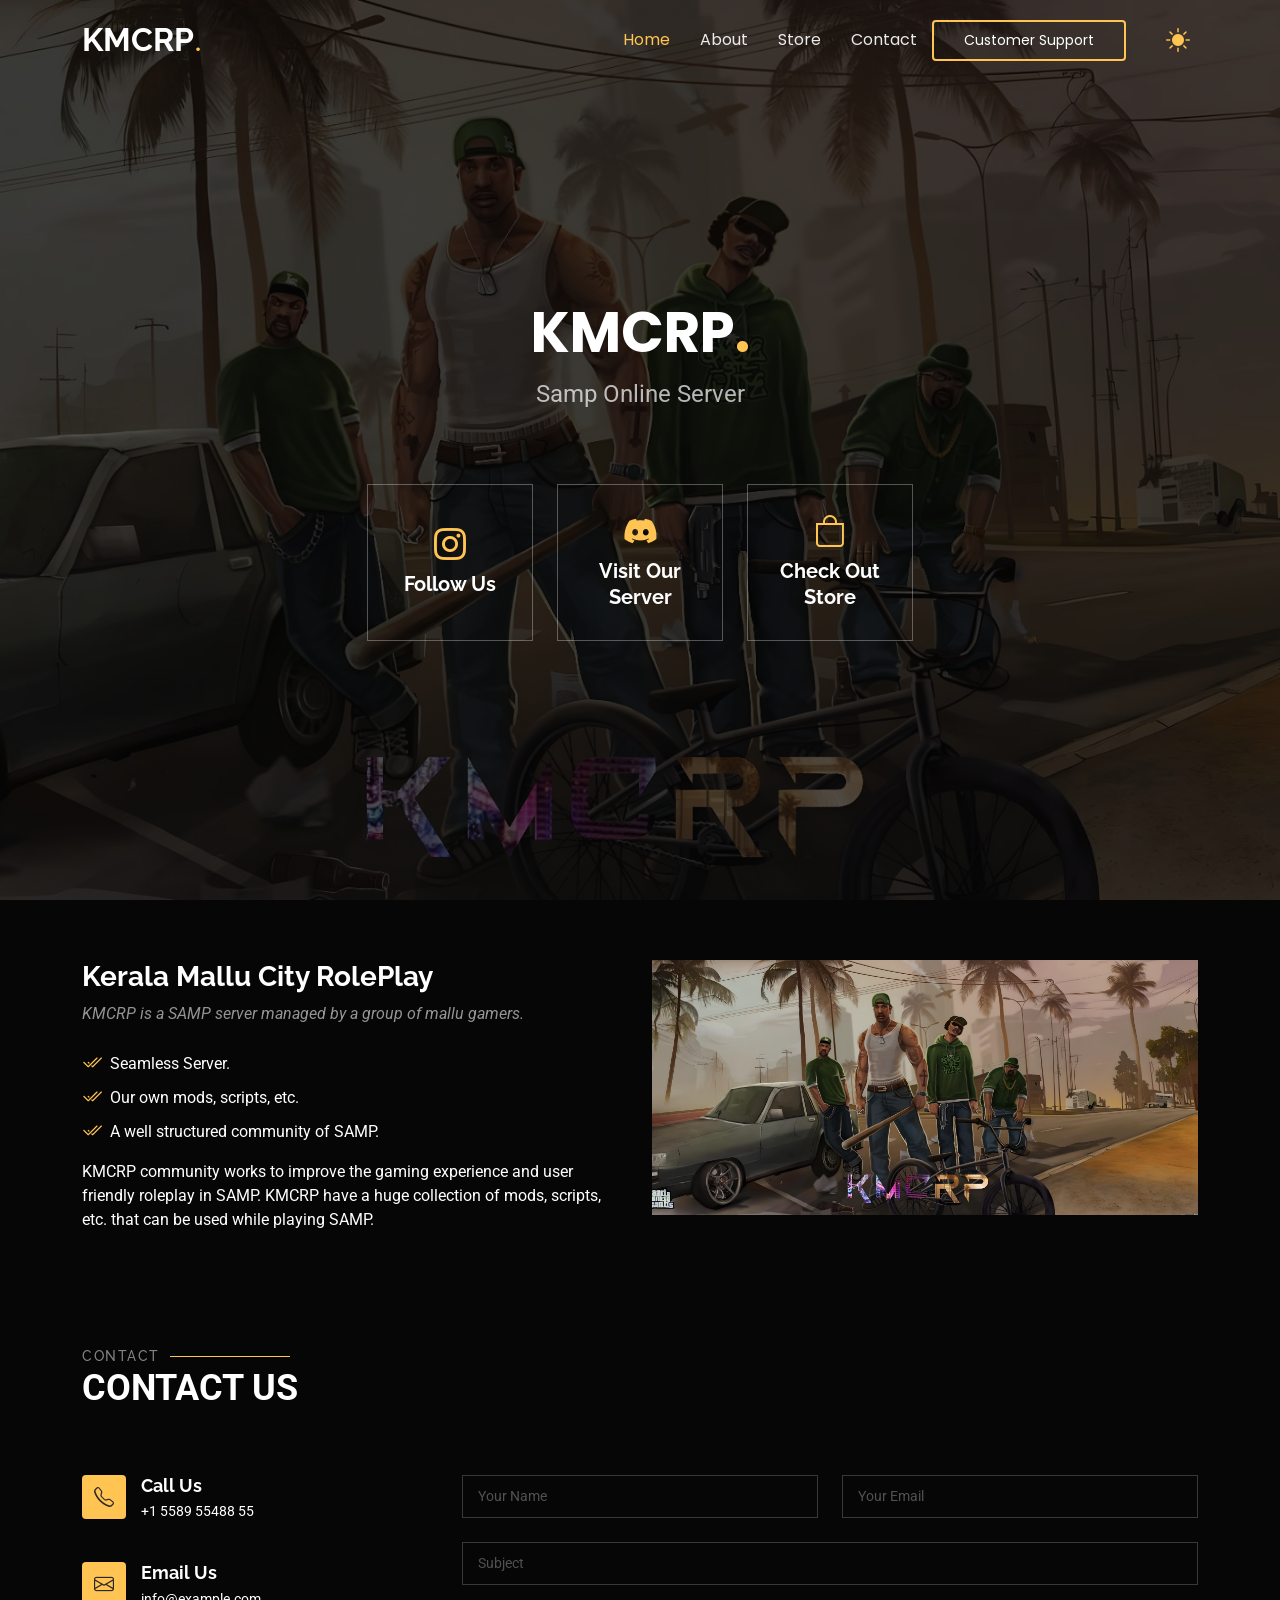
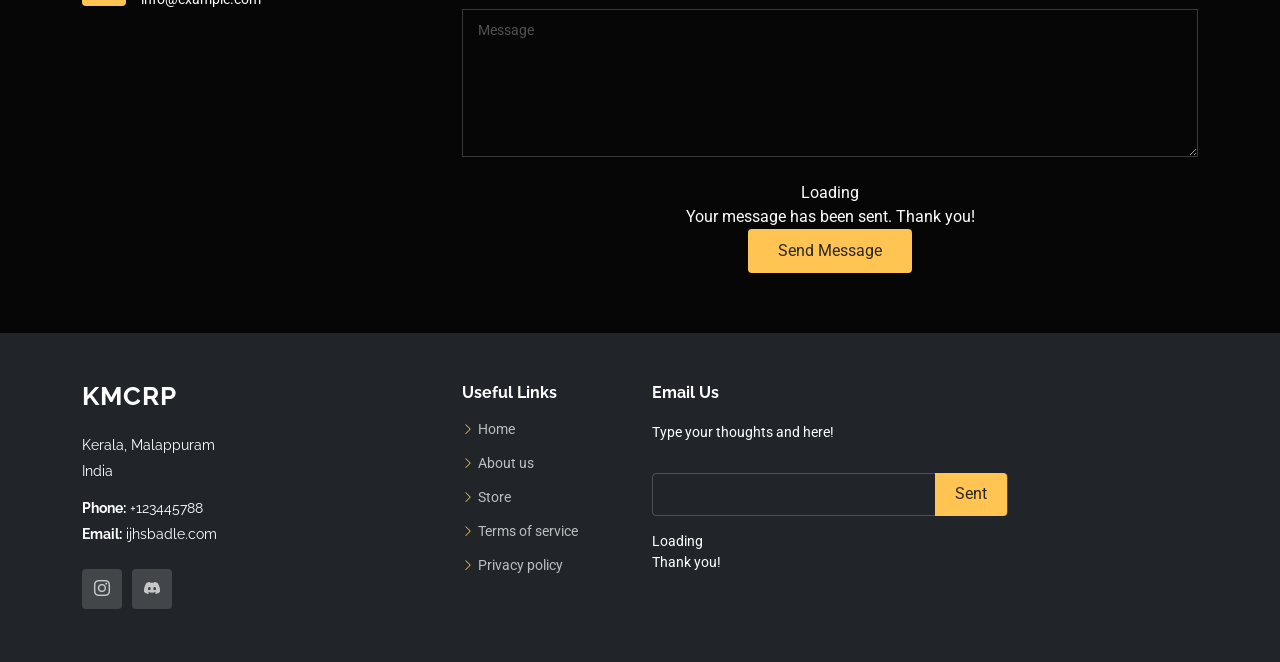
==== commit 2fc920dd: "Theme toggler implemented" ====
--- a/index.html
+++ b/index.html
@@ -27,7 +27,7 @@
  
 </head>
 
-<body class="index-page">
+<body class="index-page bg-dark">
 
   <header id="header" class="header d-flex align-items-center fixed-top">
     <div class="container-fluid container-xl position-relative d-flex align-items-center justify-content-between">
@@ -44,13 +44,14 @@
           <li><a href="#about">About</a></li>
           <li><a href="shop/shop.html">Store</a></li>
           <li><a href="#contact">Contact</a></li>
+          <li class="d-flex justify-content-end"><a class="btn-getstarted" href="index.html#about">Customer Support</a></li>
         </ul>
           
             
         <i class="mobile-nav-toggle d-xl-none bi bi-list"></i>
+        <i class="theme-toggler bi bi-sun-fill"></i>
       </nav>
 
-      <a class="btn-getstarted" href="index.html#about">Customer Support</a>
 
     </div>
   </header>
@@ -86,7 +87,7 @@
           </div>
          
           <div class="col-xl-2 col-md-4" data-aos="fade-up" data-aos-delay="700">
-            <a href="shop.html"><div class="icon-box">
+            <a href="shop/shop.html"><div class="icon-box">
               <i class="bi bi-bag"></i>
               <h3>Check Out Store</h3>
             </div></a>
@@ -98,7 +99,7 @@
     </section>
 
 
-    <section id="about" class="about section">
+    <section id="about" class="about section theme-switch-section dark-background">
 
       <div class="container" data-aos="fade-up" data-aos-delay="100">
 
@@ -117,8 +118,7 @@
               <li><i class="bi bi-check2-all"></i> <span>A well structured community of SAMP.</span></li>
             </ul>
             <p>
-              Ullamco laboris nisi ut aliquip ex ea commodo consequat. Duis aute irure dolor in reprehenderit in voluptate
-              velit esse cillum dolore eu fugiat nulla pariatur. Excepteur sint occaecat cupidatat non proident
+              KMCRP community works to improve the gaming experience and user friendly roleplay in SAMP. KMCRP have a huge collection of mods, scripts, etc. that can be used while playing SAMP. 
             </p>
           </div>
         </div>
@@ -129,7 +129,7 @@
 
 
 
-    <section id="contact" class="contact section">
+    <section id="contact" class="contact section theme-switch-section dark-background">
 
 
       <div class="container section-title" data-aos="fade-up">
@@ -205,7 +205,7 @@
 
   </main>
 
-  <footer id="footer" class="footer dark-background">
+  <footer id="footer" class="footer home dark-background">
 
     <div class="footer-top">
       <div class="container">
@@ -221,8 +221,6 @@
               <p><strong>Email:</strong> <span>ijhsbadle.com</span></p>
             </div>
             <div class="social-links d-flex mt-4">
-              <a href=""><i class="bi bi-whatsapp"></i></a>
-              <a href=""><i class="bi bi-telegram"></i></a>
               <a href=""><i class="bi bi-instagram"></i></a>
               <a href=""><i class="bi bi-discord"></i></a>
             </div>
@@ -231,9 +229,9 @@
           <div class="col-lg-2 col-md-3 footer-links">
             <h4>Useful Links</h4>
             <ul>
-              <li><i class="bi bi-chevron-right"></i> <a href="#"> Home</a></li>
-              <li><i class="bi bi-chevron-right"></i> <a href="#"> About us</a></li>
-              <li><i class="bi bi-chevron-right"></i> <a href="#"> Store</a></li>
+              <li><i class="bi bi-chevron-right"></i> <a href="#hero"> Home</a></li>
+              <li><i class="bi bi-chevron-right"></i> <a href="#about"> About us</a></li>
+              <li><i class="bi bi-chevron-right"></i> <a href="shop/shop.html"> Store</a></li>
               <li><i class="bi bi-chevron-right"></i> <a href="#"> Terms of service</a></li>
               <li><i class="bi bi-chevron-right"></i> <a href="#"> Privacy policy</a></li>
             </ul>
--- a/assets/css/main.css
+++ b/assets/css/main.css
@@ -1,68 +1,62 @@
-
 :root {
-  --default-font: "Roboto",  system-ui, -apple-system, "Segoe UI", Roboto, "Helvetica Neue", Arial, "Noto Sans", "Liberation Sans", sans-serif, "Apple Color Emoji", "Segoe UI Emoji", "Segoe UI Symbol", "Noto Color Emoji";
-  --heading-font: "Raleway",  sans-serif;
-  --nav-font: "Poppins",  sans-serif;
-}
-
-
-:root { 
-  --background-color: #ffffff; 
-  --default-color: #444444;
-  --heading-color: #151515; 
-  --accent-color: #ffc451; 
-  --surface-color: #ffffff;
-  --contrast-color: #312f2f;
-}
-
+    --default-font: "Roboto", system-ui, -apple-system, "Segoe UI", Roboto, "Helvetica Neue", Arial, "Noto Sans", "Liberation Sans", sans-serif, "Apple Color Emoji", "Segoe UI Emoji", "Segoe UI Symbol", "Noto Color Emoji";
+    --heading-font: "Raleway", sans-serif;
+    --nav-font: "Poppins", sans-serif;
+    --card-title-font: "Montserrat Black";
+    --card-desc-font: "Montserrat Medium";
+    --card-btn-font: "Montserrat Semibold";
+}
 
 :root {
-  --nav-color: rgba(255, 255, 255, 0.905); 
-  --nav-hover-color: #ffc451;
-  --nav-mobile-background-color: #ffffff; 
-  --nav-dropdown-background-color: #ffffff;
-  --nav-dropdown-color: #212529;
-  --nav-dropdown-hover-color: #ffc451; 
-}
-
-
+    --background-color: #ffffff;
+    --default-color: #444444;
+    --heading-color: #151515;
+    --accent-color: #ffc451;
+    --surface-color: #ffffff;
+    --contrast-color: #312f2f;
+}
+
+:root {
+    --nav-color: rgba(255, 255, 255, 0.905);
+    --nav-hover-color: #ffc451;
+    --nav-mobile-background-color: #ffffff;
+    --nav-dropdown-background-color: #ffffff;
+    --nav-dropdown-color: #212529;
+    --nav-dropdown-hover-color: #ffc451;
+}
 
 .light-background {
-  --background-color: #f9f9f9;
-  --surface-color: #ffffff;
+    --background-color: #f9f9f9;
+    --surface-color: #ffffff;
 }
 
 .dark-background {
-  --background-color: #060606;
-  --default-color: #ffffff;
-  --heading-color: #ffffff;
-  --surface-color: #252525;
-  --contrast-color: #2a2727;
-}
-
+    --background-color: #060606;
+    --default-color: #ffffff;
+    --heading-color: #ffffff;
+    --surface-color: #252525;
+    --contrast-color: #2a2727;
+}
 
 :root {
-  scroll-behavior: smooth;
-}
-
+    scroll-behavior: smooth;
+}
 
 body {
-  color: var(--default-color);
-  background-color: var(--background-color);
-  font-family: var(--default-font);
-  
- 
+    color: var(--default-color);
+    background-color: var(--background-color);
+    font-family: var(--default-font);
 }
 
 a {
-  color: var(--accent-color);
-  text-decoration: none;
-  transition: 0.3s;
+    color: var(--accent-color);
+    text-decoration: none;
+    transition: 0.3s;
 }
 
 a:hover {
-  color: color-mix(in srgb, var(--accent-color), transparent 25%);
-  text-decoration: none;
+    color: color-mix(in srgb, var(--accent-color), transparent 25%);
+    text-decoration: none;
 }
 
 h1,
@@ -71,589 +65,608 @@
 h4,
 h5,
 h6 {
-  color: var(--heading-color);
-  font-family: var(--heading-font);
-}
-
-
-
+    color: var(--heading-color);
+    font-family: var(--heading-font);
+}
 
 .header {
-  --background-color: rgba(0, 0, 0, 0.8);
-  --heading-color: #ffffff;
-  --contrast-color: #ffffff;
-  color: var(--default-color);
-  background-color: var(--background-color);
-  padding: 10px 0;
-  transition: all 0.5s;
-  z-index: 997;
+    --background-color: rgba(0, 0, 0, 0.8);
+    --heading-color: #ffffff;
+    --contrast-color: #ffffff;
+    color: var(--default-color);
+    background-color: var(--background-color);
+    padding: 10px 0;
+    transition: all 0.5s;
+    z-index: 997;
 }
 
 .header .logo {
-  line-height: 1;
+    line-height: 1;
 }
 
 .header .logo img {
-  max-height: 36px;
-  margin-right: 8px;
+    max-height: 36px;
+    margin-right: 8px;
 }
 
 .header .logo h1 {
-  font-size: 32px;
-  margin: 0;
-  font-weight: 700;
-  color: var(--heading-color);
+    font-size: 32px;
+    margin: 0;
+    font-weight: 700;
+    color: var(--heading-color);
 }
 
 .header .logo span {
-  color: var(--accent-color);
-  font-size: 32px;
+    color: var(--accent-color);
+    font-size: 32px;
 }
 
 .header .btn-getstarted,
 .header .btn-getstarted:focus {
-  color: var(--contrast-color);
-  font-size: 14px;
-  padding: 8px 30px;
-  margin: 0 0 0 30px;
-  border-radius: 4px;
-  transition: 0.3s;
-  border: 2px solid var(--accent-color);
+    color: var(--contrast-color);
+    font-size: 14px;
+    padding: 8px 30px;
+    border-radius: 4px;
+    transition: 0.3s;
+    border: 2px solid var(--accent-color);
 }
 
 .header .btn-getstarted:hover,
 .header .btn-getstarted:focus:hover {
-  color: var(--default-color);
-  background: var(--accent-color);
-}
-
-@media (max-width: 1200px) {
-  .header .logo {
-    order: 1;
-  }
-
-  .header .btn-getstarted {
-    order: 2;
-    margin: 0 15px 0 0;
-    padding: 6px 15px;
-  }
-
-  .header .navmenu {
-    order: 3;
-  }
-}
-
-.scrolled .header {
-  box-shadow: 0px 0 18px rgba(0, 0, 0, 0.1);
-}
-
-
-.index-page .header {
-  --background-color: rgba(0, 0, 0, 0);
-}
-
-.index-page.scrolled .header {
-  --background-color: rgba(0, 0, 0, 0.8);
-}
-
-@media (min-width: 1200px) {
-  .navmenu {
-    padding: 0;
-  }
-
-  .navmenu ul {
-    margin: 0;
-    padding: 0;
-    display: flex;
-    list-style: none;
-    align-items: center;
-  }
-
-  .navmenu li {
-    position: relative;
-  }
-
-  .navmenu a,
-  .navmenu a:focus {
-    color: var(--nav-color);
-    padding: 18px 15px;
-    font-size: 16px;
-    font-family: var(--nav-font);
-    font-weight: 400;
+    color: var(--default-color);
+    background: var(--accent-color);
+}
+
+/* theme switch */
+
+.header .navmenu {
     display: flex;
     align-items: center;
-    justify-content: space-between;
-    white-space: nowrap;
-    transition: 0.3s;
-  }
-
-  .navmenu a i,
-  .navmenu a:focus i {
-    font-size: 12px;
-    line-height: 0;
-    margin-left: 5px;
-    transition: 0.3s;
-  }
-
-  .navmenu li:last-child a {
-    padding-right: 0;
-  }
-
-  .navmenu li:hover>a,
-  .navmenu .active,
-  .navmenu .active:focus {
-    color: var(--nav-hover-color);
-  }
-
-  .navmenu .dropdown ul {
-    margin: 0;
-    padding: 10px 0;
-    background: var(--nav-dropdown-background-color);
-    display: block;
-    position: absolute;
-    visibility: hidden;
-    left: 14px;
-    top: 130%;
-    opacity: 0;
-    transition: 0.3s;
-    border-radius: 0;
-    z-index: 99;
-    box-shadow: 0px 0px 30px rgba(0, 0, 0, 0.1);
-  }
-
-  .navmenu .dropdown ul li {
-    min-width: 200px;
-  }
-
-  .navmenu .dropdown ul a {
-    padding: 10px 20px;
-    font-size: 15px;
-    text-transform: none;
-    color: var(--nav-dropdown-color);
-  }
-
-  .navmenu .dropdown ul a i {
-    font-size: 12px;
-  }
-
-  .navmenu .dropdown ul a:hover,
-  .navmenu .dropdown ul .active:hover,
-  .navmenu .dropdown ul li:hover>a {
-    background-color: var(--nav-dropdown-hover-color);
-  }
-
-  .navmenu .dropdown:hover>ul {
-    opacity: 1;
-    top: 100%;
-    visibility: visible;
-  }
-
-  .navmenu .dropdown .dropdown ul {
-    top: 0;
-    left: -90%;
-    visibility: hidden;
-  }
-
-  .navmenu .dropdown .dropdown:hover>ul {
-    opacity: 1;
-    top: 0;
-    left: -100%;
-    visibility: visible;
-  }
-}
-
+
+    .theme-toggler {
+        color: var(--accent-color);
+        font-size: 24px;
+        margin-left: 2rem;
+        width: 40px;
+        height: 40px;
+        display: grid;
+        place-content: center;
+        border-radius: 50%;
+        transition: 0.2s ease-in-out;
+
+        &:hover {
+            background: #fff2;
+        }
+    }
+}
+
+/* theme switch end */
+
+@media (max-width: 1200px) {
+    .header .logo {
+        order: 1;
+    }
+
+    .header .btn-getstarted {
+        order: 2;
+        margin-right: 3rem;
+        padding: 8px 30px;
+        width: min-content;
+        color: #000;
+    }
+
+    .header .navmenu {
+        order: 3;
+    }
+
+    .header .navmenu .theme-toggler {
+        margin: 0;
+    }
+}
+
+.scrolled .header {
+    box-shadow: 0px 0 18px rgba(0, 0, 0, 0.1);
+}
+
+.index-page .header {
+    --background-color: rgba(0, 0, 0, 0);
+}
+
+.index-page.scrolled .header {
+    --background-color: rgba(0, 0, 0, 0.8);
+}
+
+@media (min-width: 1200px) {
+    .navmenu {
+        padding: 0;
+    }
+
+    .navmenu ul {
+        margin: 0;
+        padding: 0;
+        display: flex;
+        list-style: none;
+        align-items: center;
+    }
+
+    .navmenu li {
+        position: relative;
+    }
+
+    .navmenu a,
+    .navmenu a:focus {
+        color: var(--nav-color);
+        padding: 18px 15px;
+        font-size: 16px;
+        font-family: var(--nav-font);
+        font-weight: 400;
+        display: flex;
+        align-items: center;
+        justify-content: space-between;
+        white-space: nowrap;
+        transition: 0.3s;
+    }
+
+    .navmenu a i,
+    .navmenu a:focus i {
+        font-size: 12px;
+        line-height: 0;
+        margin-left: 5px;
+        transition: 0.3s;
+    }
+
+    .navmenu li:hover > a,
+    .navmenu .active,
+    .navmenu .active:focus {
+        color: var(--nav-hover-color);
+    }
+
+    .navmenu .dropdown ul {
+        margin: 0;
+        padding: 10px 0;
+        background: var(--nav-dropdown-background-color);
+        display: block;
+        position: absolute;
+        visibility: hidden;
+        left: 14px;
+        top: 130%;
+        opacity: 0;
+        transition: 0.3s;
+        border-radius: 0;
+        z-index: 99;
+        box-shadow: 0px 0px 30px rgba(0, 0, 0, 0.1);
+    }
+
+    .navmenu .dropdown ul li {
+        min-width: 200px;
+    }
+
+    .navmenu .dropdown ul a {
+        padding: 10px 20px;
+        font-size: 15px;
+        text-transform: none;
+        color: var(--nav-dropdown-color);
+    }
+
+    .navmenu .dropdown ul a i {
+        font-size: 12px;
+    }
+
+    .navmenu .dropdown ul a:hover,
+    .navmenu .dropdown ul .active:hover,
+    .navmenu .dropdown ul li:hover > a {
+        background-color: var(--nav-dropdown-hover-color);
+    }
+
+    .navmenu .dropdown:hover > ul {
+        opacity: 1;
+        top: 100%;
+        visibility: visible;
+    }
+
+    .navmenu .dropdown .dropdown ul {
+        top: 0;
+        left: -90%;
+        visibility: hidden;
+    }
+
+    .navmenu .dropdown .dropdown:hover > ul {
+        opacity: 1;
+        top: 0;
+        left: -100%;
+        visibility: visible;
+    }
+}
 
 @media (max-width: 1199px) {
-  .mobile-nav-toggle {
-    color: var(--nav-color);
-    font-size: 28px;
-    line-height: 0;
-    margin-right: 10px;
-    cursor: pointer;
-    transition: color 0.3s;
-  }
-
-  .navmenu {
-    padding: 0;
-    z-index: 9997;
-  }
-
-  .navmenu ul {
-    display: none;
-    list-style: none;
-    position: absolute;
-    inset: 60px 20px 20px 20px;
-    padding: 10px 0;
-    margin: 0;
-    border-radius: 6px;
-    background-color: var(--nav-mobile-background-color);
-    overflow-y: auto;
-    transition: 0.3s;
-    z-index: 9998;
-    box-shadow: 0px 0px 30px rgba(0, 0, 0, 0.1);
-  }
-
-  .navmenu a,
-  .navmenu a:focus {
-    color: var(--nav-dropdown-color);
-    padding: 10px 20px;
-    font-family: var(--nav-font);
-    font-size: 17px;
-    font-weight: 500;
-    display: flex;
-    align-items: center;
-    justify-content: space-between;
-    white-space: nowrap;
-    transition: 0.3s;
-  }
-
-  .navmenu a i,
-  .navmenu a:focus i {
-    font-size: 12px;
-    line-height: 0;
-    margin-left: 5px;
-    width: 30px;
-    height: 30px;
+    .mobile-nav-toggle {
+        color: var(--nav-color);
+        font-size: 28px;
+        line-height: 0;
+        margin-right: 10px;
+        cursor: pointer;
+        transition: color 0.3s;
+    }
+
+    .navmenu {
+        padding: 0;
+        z-index: 9997;
+    }
+
+    .navmenu ul {
+        display: none;
+        list-style: none;
+        position: absolute;
+        inset: 60px 20px 20px 20px;
+        padding: 10px 0;
+        margin: 0;
+        border-radius: 6px;
+        background-color: var(--nav-mobile-background-color);
+        overflow-y: auto;
+        transition: 0.3s;
+        z-index: 9998;
+        box-shadow: 0px 0px 30px rgba(0, 0, 0, 0.1);
+    }
+
+    .navmenu a,
+    .navmenu a:focus {
+        color: var(--nav-dropdown-color);
+        padding: 10px 20px;
+        font-family: var(--nav-font);
+        font-size: 17px;
+        font-weight: 500;
+        display: flex;
+        align-items: center;
+        justify-content: space-between;
+        white-space: nowrap;
+        transition: 0.3s;
+    }
+
+    .navmenu a i,
+    .navmenu a:focus i {
+        font-size: 12px;
+        line-height: 0;
+        margin-left: 5px;
+        width: 30px;
+        height: 30px;
+        display: flex;
+        align-items: center;
+        justify-content: center;
+        border-radius: 50%;
+        transition: 0.3s;
+        background-color: color-mix(in srgb, var(--accent-color), white 90%);
+    }
+
+    .navmenu a i:hover,
+    .navmenu a:focus i:hover {
+        background-color: color-mix(in srgb, var(--accent-color), white 90%);
+    }
+
+    .navmenu a:hover,
+    .navmenu .active,
+    .navmenu .active:focus {
+        background-color: var(--nav-dropdown-hover-color);
+    }
+
+    .navmenu .active i,
+    .navmenu .active:focus i {
+        transform: rotate(180deg);
+    }
+
+    .navmenu .dropdown ul {
+        position: static;
+        display: none;
+        z-index: 99;
+        padding: 10px 0;
+        margin: 10px 20px;
+        background-color: var(--nav-dropdown-background-color);
+        border: 1px solid color-mix(in srgb, var(--default-color), transparent 90%);
+        box-shadow: none;
+        transition: all 0.5s ease-in-out;
+    }
+
+    .navmenu .dropdown ul ul {
+        background-color: rgba(33, 37, 41, 0.1);
+    }
+
+    .navmenu .dropdown > .dropdown-active {
+        display: block;
+        background-color: rgba(33, 37, 41, 0.03);
+    }
+
+    .mobile-nav-active {
+        overflow: hidden;
+    }
+
+    .mobile-nav-active .mobile-nav-toggle {
+        color: #fff;
+        position: absolute;
+        font-size: 32px;
+        top: 15px;
+        right: 15px;
+        margin-right: 0;
+        z-index: 9999;
+    }
+
+    .mobile-nav-active .navmenu {
+        position: fixed;
+        overflow: hidden;
+        inset: 0;
+        background: rgba(33, 37, 41, 0.8);
+        transition: 0.3s;
+    }
+
+    .mobile-nav-active .navmenu > ul {
+        display: block;
+    }
+}
+
+.footer {
+    color: var(--default-color);
+    background-color: var(--background-color);
+    font-size: 14px;
+    position: relative;
+}
+
+.footer .footer-top {
+    padding: 50px 0;
+    background-color: color-mix(in srgb, var(--footer-background-color) 90%, white 10%);
+}
+
+.footer .footer-about .logo {
+    line-height: 1;
+    margin-bottom: 10px;
+}
+
+.footer .footer-about .logo img {
+    max-height: 40px;
+    margin-right: 6px;
+}
+
+.footer .footer-about .logo span {
+    font-size: 26px;
+    font-weight: 700;
+    letter-spacing: 1px;
+    font-family: var(--heading-font);
+    color: var(--heading-color);
+}
+
+.footer .footer-about p {
+    font-size: 14px;
+    font-family: var(--heading-font);
+}
+
+.footer .social-links a {
+    color: color-mix(in srgb, var(--default-color), transparent 30%);
+    background-color: color-mix(in srgb, var(--default-color) 5%, white 10%);
     display: flex;
     align-items: center;
     justify-content: center;
+    width: 40px;
+    height: 40px;
+    border-radius: 4px;
+    font-size: 16px;
+    margin-right: 10px;
+    transition: 0.3s;
+}
+
+.footer .social-links a:hover {
+    color: var(--contrast-color);
+    background-color: var(--accent-color);
+}
+
+.footer h4 {
+    font-size: 16px;
+    font-weight: bold;
+    position: relative;
+    padding-bottom: 12px;
+}
+
+.footer .footer-links {
+    margin-bottom: 30px;
+}
+
+.footer .footer-links ul {
+    list-style: none;
+    padding: 0;
+    margin: 0;
+}
+
+.footer .footer-links ul i {
+    margin-right: 4px;
+    font-size: 12px;
+    line-height: 0;
+    color: var(--accent-color);
+}
+
+.footer .footer-links ul li {
+    padding: 10px 0;
+    display: flex;
+    align-items: center;
+}
+
+.footer .footer-links ul li:first-child {
+    padding-top: 0;
+}
+
+.footer .footer-links ul a {
+    color: color-mix(in srgb, var(--default-color), transparent 30%);
+    display: inline-block;
+    line-height: 1;
+}
+
+.footer .footer-links ul a:hover {
+    color: var(--accent-color);
+}
+
+.footer .footer-contact p {
+    margin-bottom: 5px;
+}
+
+.footer .footer-newsletter .newsletter-form {
+    margin-top: 30px;
+    margin-bottom: 15px;
+    padding: 6px 8px;
+    position: relative;
+    border-radius: 4px;
+    border: 1px solid color-mix(in srgb, var(--default-color), transparent 80%);
+    display: flex;
+    background-color: color-mix(in srgb, var(--footer-background-color) 90%, white 15%);
+    transition: 0.3s;
+}
+
+.footer .footer-newsletter .newsletter-form:focus-within {
+    border-color: var(--accent-color);
+}
+
+.footer .footer-newsletter .newsletter-form input[type="email"] {
+    border: 0;
+    padding: 4px;
+    width: 100%;
+    background-color: color-mix(in srgb, var(--footer-background-color) 90%, white 15%);
+    color: var(--default-color);
+}
+
+.footer .footer-newsletter .newsletter-form input[type="email"]:focus-visible {
+    outline: none;
+}
+
+.footer .footer-newsletter .newsletter-form input[type="submit"] {
+    border: 0;
+    font-size: 16px;
+    padding: 0 20px;
+    margin: -7px -8px -7px 0;
+    background: var(--accent-color);
+    color: var(--contrast-color);
+    transition: 0.3s;
+    border-radius: 0 4px 4px 0;
+}
+
+.footer .footer-newsletter .newsletter-form input[type="submit"]:hover {
+    background: color-mix(in srgb, var(--accent-color), transparent 20%);
+}
+
+.footer .copyright {
+    padding: 30px 0;
+}
+
+.footer .copyright p {
+    margin-bottom: 0;
+}
+
+.footer .credits {
+    margin-top: 5px;
+    font-size: 13px;
+}
+
+#preloader {
+    position: fixed;
+    inset: 0;
+    z-index: 999999;
+    overflow: hidden;
+    background: #000;
+    transition: all 0.6s ease-out;
+}
+
+#preloader:before {
+    content: "";
+    position: fixed;
+    top: calc(50% - 30px);
+    left: calc(50% - 30px);
+    border: 6px solid #ffffff;
+    border-color: var(--accent-color) transparent var(--accent-color) transparent;
     border-radius: 50%;
-    transition: 0.3s;
-    background-color: color-mix(in srgb, var(--accent-color), white 90%);
-  }
-
-  .navmenu a i:hover,
-  .navmenu a:focus i:hover {
-    background-color: color-mix(in srgb, var(--accent-color), white 90%);
-  }
-
-  .navmenu a:hover,
-  .navmenu .active,
-  .navmenu .active:focus {
-    background-color: var(--nav-dropdown-hover-color);
-  }
-
-  .navmenu .active i,
-  .navmenu .active:focus i {
-    transform: rotate(180deg);
-  }
-
-  .navmenu .dropdown ul {
-    position: static;
-    display: none;
-    z-index: 99;
-    padding: 10px 0;
-    margin: 10px 20px;
-    background-color: var(--nav-dropdown-background-color);
-    border: 1px solid color-mix(in srgb, var(--default-color), transparent 90%);
-    box-shadow: none;
-    transition: all 0.5s ease-in-out;
-  }
-
-  .navmenu .dropdown ul ul {
-    background-color: rgba(33, 37, 41, 0.1);
-  }
-
-  .navmenu .dropdown>.dropdown-active {
-    display: block;
-    background-color: rgba(33, 37, 41, 0.03);
-  }
-
-  .mobile-nav-active {
-    overflow: hidden;
-  }
-
-  .mobile-nav-active .mobile-nav-toggle {
-    color: #fff;
-    position: absolute;
-    font-size: 32px;
-    top: 15px;
+    width: 60px;
+    height: 60px;
+    animation: animate-preloader 1.5s linear infinite;
+}
+
+@keyframes animate-preloader {
+    0% {
+        transform: rotate(0deg);
+    }
+
+    100% {
+        transform: rotate(360deg);
+    }
+}
+
+.scroll-top {
+    position: fixed;
+    visibility: hidden;
+    opacity: 0;
     right: 15px;
-    margin-right: 0;
-    z-index: 9999;
-  }
-
-  .mobile-nav-active .navmenu {
-    position: fixed;
-    overflow: hidden;
-    inset: 0;
-    background: rgba(33, 37, 41, 0.8);
-    transition: 0.3s;
-  }
-
-  .mobile-nav-active .navmenu>ul {
-    display: block;
-  }
-}
-
-
-.footer {
-  color: var(--default-color);
-  background-color: var(--background-color);
-  font-size: 14px;
-  position: relative;
-}
-
-.footer .footer-top {
-  padding: 50px 0;
-  background-color: color-mix(in srgb, var(--footer-background-color) 90%, white 10%);
-}
-
-.footer .footer-about .logo {
-  line-height: 1;
-  margin-bottom: 10px;
-}
-
-.footer .footer-about .logo img {
-  max-height: 40px;
-  margin-right: 6px;
-}
-
-.footer .footer-about .logo span {
-  font-size: 26px;
-  font-weight: 700;
-  letter-spacing: 1px;
-  font-family: var(--heading-font);
-  color: var(--heading-color);
-}
-
-.footer .footer-about p {
-  font-size: 14px;
-  font-family: var(--heading-font);
-}
-
-.footer .social-links a {
-  color: color-mix(in srgb, var(--default-color), transparent 30%);
-  background-color: color-mix(in srgb, var(--default-color) 5%, white 10%);
-  display: flex;
-  align-items: center;
-  justify-content: center;
-  width: 40px;
-  height: 40px;
-  border-radius: 4px;
-  font-size: 16px;
-  margin-right: 10px;
-  transition: 0.3s;
-}
-
-.footer .social-links a:hover {
-  color: var(--contrast-color);
-  background-color: var(--accent-color);
-}
-
-.footer h4 {
-  font-size: 16px;
-  font-weight: bold;
-  position: relative;
-  padding-bottom: 12px;
-}
-
-.footer .footer-links {
-  margin-bottom: 30px;
-}
-
-.footer .footer-links ul {
-  list-style: none;
-  padding: 0;
-  margin: 0;
-}
-
-.footer .footer-links ul i {
-  margin-right: 4px;
-  font-size: 12px;
-  line-height: 0;
-  color: var(--accent-color);
-}
-
-.footer .footer-links ul li {
-  padding: 10px 0;
-  display: flex;
-  align-items: center;
-}
-
-.footer .footer-links ul li:first-child {
-  padding-top: 0;
-}
-
-.footer .footer-links ul a {
-  color: color-mix(in srgb, var(--default-color), transparent 30%);
-  display: inline-block;
-  line-height: 1;
-}
-
-.footer .footer-links ul a:hover {
-  color: var(--accent-color);
-}
-
-.footer .footer-contact p {
-  margin-bottom: 5px;
-}
-
-.footer .footer-newsletter .newsletter-form {
-  margin-top: 30px;
-  margin-bottom: 15px;
-  padding: 6px 8px;
-  position: relative;
-  border-radius: 4px;
-  border: 1px solid color-mix(in srgb, var(--default-color), transparent 80%);
-  display: flex;
-  background-color: color-mix(in srgb, var(--footer-background-color) 90%, white 15%);
-  transition: 0.3s;
-}
-
-.footer .footer-newsletter .newsletter-form:focus-within {
-  border-color: var(--accent-color);
-}
-
-.footer .footer-newsletter .newsletter-form input[type=email] {
-  border: 0;
-  padding: 4px;
-  width: 100%;
-  background-color: color-mix(in srgb, var(--footer-background-color) 90%, white 15%);
-  color: var(--default-color);
-}
-
-.footer .footer-newsletter .newsletter-form input[type=email]:focus-visible {
-  outline: none;
-}
-
-.footer .footer-newsletter .newsletter-form input[type=submit] {
-  border: 0;
-  font-size: 16px;
-  padding: 0 20px;
-  margin: -7px -8px -7px 0;
-  background: var(--accent-color);
-  color: var(--contrast-color);
-  transition: 0.3s;
-  border-radius: 0 4px 4px 0;
-}
-
-.footer .footer-newsletter .newsletter-form input[type=submit]:hover {
-  background: color-mix(in srgb, var(--accent-color), transparent 20%);
-}
-
-.footer .copyright {
-  padding: 30px 0;
-}
-
-.footer .copyright p {
-  margin-bottom: 0;
-}
-
-.footer .credits {
-  margin-top: 5px;
-  font-size: 13px;
-}
-
-#preloader {
-  position: fixed;
-  inset: 0;
-  z-index: 999999;
-  overflow: hidden;
-  background: #000;
-  transition: all 0.6s ease-out;
-}
-
-#preloader:before {
-  content: "";
-  position: fixed;
-  top: calc(50% - 30px);
-  left: calc(50% - 30px);
-  border: 6px solid #ffffff;
-  border-color: var(--accent-color) transparent var(--accent-color) transparent;
-  border-radius: 50%;
-  width: 60px;
-  height: 60px;
-  animation: animate-preloader 1.5s linear infinite;
-}
-
-@keyframes animate-preloader {
-  0% {
-    transform: rotate(0deg);
-  }
-
-  100% {
-    transform: rotate(360deg);
-  }
-}
-
-.scroll-top {
-  position: fixed;
-  visibility: hidden;
-  opacity: 0;
-  right: 15px;
-  bottom: 15px;
-  z-index: 99999;
-  background-color: var(--accent-color);
-  width: 40px;
-  height: 40px;
-  border-radius: 4px;
-  transition: all 0.4s;
+    bottom: 15px;
+    z-index: 99999;
+    background-color: var(--accent-color);
+    width: 40px;
+    height: 40px;
+    border-radius: 4px;
+    transition: all 0.4s;
 }
 
 .scroll-top i {
-  font-size: 24px;
-  color: var(--contrast-color);
-  line-height: 0;
+    font-size: 24px;
+    color: var(--contrast-color);
+    line-height: 0;
 }
 
 .scroll-top:hover {
-  background-color: color-mix(in srgb, var(--accent-color), transparent 20%);
-  color: var(--contrast-color);
+    background-color: color-mix(in srgb, var(--accent-color), transparent 20%);
+    color: var(--contrast-color);
 }
 
 .scroll-top.active {
-  visibility: visible;
-  opacity: 1;
-}
-
+    visibility: visible;
+    opacity: 1;
+}
 
 @media screen and (max-width: 768px) {
-  [data-aos-delay] {
-    transition-delay: 0 !important;
-  }
+    [data-aos-delay] {
+        transition-delay: 0 !important;
+    }
 }
 
 .page-title {
-  color: var(--default-color);
-  background-color: var(--background-color);
-  position: relative;
+    color: var(--default-color);
+    background-color: var(--background-color);
+    position: relative;
 }
 
 .page-title .heading {
-  padding: 80px 0;
-  border-top: 1px solid color-mix(in srgb, var(--default-color), transparent 90%);
+    padding: 80px 0;
+    border-top: 1px solid color-mix(in srgb, var(--default-color), transparent 90%);
 }
 
 .page-title .heading h1 {
-  font-size: 38px;
-  font-weight: 700;
+    font-size: 38px;
+    font-weight: 700;
 }
 
 .page-title nav {
-  background-color: color-mix(in srgb, var(--default-color), transparent 95%);
-  padding: 20px 0;
+    background-color: color-mix(in srgb, var(--default-color), transparent 95%);
+    padding: 20px 0;
 }
 
 .page-title nav ol {
-  display: flex;
-  flex-wrap: wrap;
-  list-style: none;
-  margin: 0;
-  padding: 0;
-  font-size: 16px;
-  font-weight: 400;
-}
-
-.page-title nav ol li+li {
-  padding-left: 10px;
-}
-
-.page-title nav ol li+li::before {
-  content: "/";
-  display: inline-block;
-  padding-right: 10px;
-  color: color-mix(in srgb, var(--default-color), transparent 70%);
+    display: flex;
+    flex-wrap: wrap;
+    list-style: none;
+    margin: 0;
+    padding: 0;
+    font-size: 16px;
+    font-weight: 400;
+}
+
+.page-title nav ol li + li {
+    padding-left: 10px;
+}
+
+.page-title nav ol li + li::before {
+    content: "/";
+    display: inline-block;
+    padding-right: 10px;
+    color: color-mix(in srgb, var(--default-color), transparent 70%);
 }
 
 /*--------------------------------------------------------------
@@ -661,330 +674,325 @@
 --------------------------------------------------------------*/
 section,
 .section {
-  color: var(--default-color);
-  background-color: var(--background-color);
-  padding: 60px 0;
-  scroll-margin-top: 80px;
-  overflow: clip;
+    color: var(--default-color);
+    background-color: var(--background-color);
+    padding: 60px 0;
+    scroll-margin-top: 80px;
+    overflow: clip;
 }
 
 @media (max-width: 1199px) {
-
-  section,
-  .section {
-    scroll-margin-top: 58px;
-  }
-}
-
+    section,
+    .section {
+        scroll-margin-top: 58px;
+    }
+}
 
 .section-title {
-  padding-bottom: 60px;
-  position: relative;
+    padding-bottom: 60px;
+    position: relative;
 }
 
 .section-title h2 {
-  font-size: 14px;
-  font-weight: 500;
-  padding: 0;
-  line-height: 1px;
-  margin: 0;
-  letter-spacing: 1.5px;
-  text-transform: uppercase;
-  color: color-mix(in srgb, var(--default-color), transparent 50%);
-  position: relative;
+    font-size: 14px;
+    font-weight: 500;
+    padding: 0;
+    line-height: 1px;
+    margin: 0;
+    letter-spacing: 1.5px;
+    text-transform: uppercase;
+    color: color-mix(in srgb, var(--default-color), transparent 50%);
+    position: relative;
 }
 
 .section-title h2::after {
-  content: "";
-  width: 120px;
-  height: 1px;
-  display: inline-block;
-  background: var(--accent-color);
-  margin: 4px 10px;
+    content: "";
+    width: 120px;
+    height: 1px;
+    display: inline-block;
+    background: var(--accent-color);
+    margin: 4px 10px;
 }
 
 .section-title p {
-  color: var(--heading-color);
-  margin: 0;
-  font-size: 36px;
-  font-weight: 700;
-  text-transform: uppercase;
+    color: var(--heading-color);
+    margin: 0;
+    font-size: 36px;
+    font-weight: 700;
+    text-transform: uppercase;
 }
 
 .hero {
-  width: 100%;
-  min-height: 100vh;
-  position: relative;
-  padding: 120px 0 80px 0;
-  display: flex;
-  align-items: center;
-  justify-content: center;
+    width: 100%;
+    min-height: 100vh;
+    position: relative;
+    padding: 120px 0 80px 0;
+    display: flex;
+    align-items: center;
+    justify-content: center;
 }
 
 .hero img {
-  position: absolute;
-  inset: 0;
-  display: block;
-  width: 100%;
-  height: 100%;
-  object-fit: cover;
-  z-index: 1;
+    position: absolute;
+    inset: 0;
+    display: block;
+    width: 100%;
+    height: 100%;
+    object-fit: cover;
+    z-index: 1;
 }
 
 .hero:before {
-  content: "";
-  background: color-mix(in srgb, var(--background-color), transparent 30%);
-  position: absolute;
-  inset: 0;
-  z-index: 2;
+    content: "";
+    background: color-mix(in srgb, var(--background-color), transparent 30%);
+    position: absolute;
+    inset: 0;
+    z-index: 2;
 }
 
 .hero .container {
-  position: relative;
-  z-index: 3;
+    position: relative;
+    z-index: 3;
 }
 
 .hero h2 {
-  margin: 0;
-  font-size: 56px;
-  font-weight: 700;
-  font-family: var(--nav-font);
+    margin: 0;
+    font-size: 56px;
+    font-weight: 700;
+    font-family: var(--nav-font);
 }
 
 .hero h2 span {
-  color: var(--accent-color);
+    color: var(--accent-color);
 }
 
 .hero p {
-  margin: 10px 0 0 0;
-  font-size: 24px;
-  color: color-mix(in srgb, var(--default-color), transparent 30%);
+    margin: 10px 0 0 0;
+    font-size: 24px;
+    color: color-mix(in srgb, var(--default-color), transparent 30%);
 }
 
 .hero .icon-box {
-  padding: 30px 20px;
-  transition: ease-in-out 0.3s;
-  border: 1px solid color-mix(in srgb, var(--default-color), transparent 70%);
-  height: 100%;
-  text-align: center;
-  display: flex;
-  flex-direction: column;
-  align-items: center;
-  justify-content: center;
+    padding: 30px 20px;
+    transition: ease-in-out 0.3s;
+    border: 1px solid color-mix(in srgb, var(--default-color), transparent 70%);
+    height: 100%;
+    text-align: center;
+    display: flex;
+    flex-direction: column;
+    align-items: center;
+    justify-content: center;
 }
 
 .hero .icon-box i {
-  font-size: 32px;
-  line-height: 1;
-  color: var(--accent-color);
+    font-size: 32px;
+    line-height: 1;
+    color: var(--accent-color);
 }
 
 .hero .icon-box h3 {
-  font-weight: 700;
-  margin: 10px 0 0 0;
-  padding: 0;
-  line-height: 1;
-  font-size: 20px;
-  line-height: 26px;
+    font-weight: 700;
+    margin: 10px 0 0 0;
+    padding: 0;
+    line-height: 1;
+    font-size: 20px;
+    line-height: 26px;
 }
 
 .hero .icon-box h3 a {
-  color: color-mix(in srgb, var(--default-color), transparent 20%);
-  transition: ease-in-out 0.3s;
+    color: color-mix(in srgb, var(--default-color), transparent 20%);
+    transition: ease-in-out 0.3s;
 }
 
 .hero .icon-box:hover {
-  border-color: var(--accent-color);
+    border-color: var(--accent-color);
 }
 
 .hero .icon-box:hover h3 a {
-  color: var(--accent-color);
+    color: var(--accent-color);
 }
 
 @media (max-width: 768px) {
-  .hero h2 {
-    font-size: 32px;
-  }
-
-  .hero p {
-    font-size: 18px;
-  }
-}
-
-
+    .hero h2 {
+        font-size: 32px;
+    }
+
+    .hero p {
+        font-size: 18px;
+    }
+}
 
 /*--------------------------------------------------------------
 # About Section
 --------------------------------------------------------------*/
 .about .content h3 {
-  font-size: 1.75rem;
-  font-weight: 700;
+    font-size: 1.75rem;
+    font-weight: 700;
 }
 
 .about .content .fst-italic {
-  color: color-mix(in srgb, var(--default-color), var(--contrast-color) 50%);
+    color: color-mix(in srgb, var(--default-color), var(--contrast-color) 50%);
 }
 
 .about .content ul {
-  list-style: none;
-  padding: 0;
+    list-style: none;
+    padding: 0;
 }
 
 .about .content ul li {
-  padding: 10px 0 0 0;
-  display: flex;
+    padding: 10px 0 0 0;
+    display: flex;
 }
 
 .about .content ul i {
-  color: var(--accent-color);
-  margin-right: 0.5rem;
-  line-height: 1.2;
-  font-size: 1.25rem;
+    color: var(--accent-color);
+    margin-right: 0.5rem;
+    line-height: 1.2;
+    font-size: 1.25rem;
 }
 
 .about .content p:last-child {
-  margin-bottom: 0;
-}
-
-
+    margin-bottom: 0;
+}
 
 /*--------------------------------------------------------------
 # Contact Section
 --------------------------------------------------------------*/
-.contact .info-item+.info-item {
-  margin-top: 40px;
+.contact .info-item + .info-item {
+    margin-top: 40px;
 }
 
 .contact .info-item i {
-  color: var(--contrast-color);
-  background: var(--accent-color);
-  font-size: 20px;
-  width: 44px;
-  height: 44px;
-  display: flex;
-  justify-content: center;
-  align-items: center;
-  border-radius: 4px;
-  transition: all 0.3s ease-in-out;
-  margin-right: 15px;
+    color: var(--contrast-color);
+    background: var(--accent-color);
+    font-size: 20px;
+    width: 44px;
+    height: 44px;
+    display: flex;
+    justify-content: center;
+    align-items: center;
+    border-radius: 4px;
+    transition: all 0.3s ease-in-out;
+    margin-right: 15px;
 }
 
 .contact .info-item h3 {
-  padding: 0;
-  font-size: 18px;
-  font-weight: 700;
-  margin-bottom: 5px;
+    padding: 0;
+    font-size: 18px;
+    font-weight: 700;
+    margin-bottom: 5px;
 }
 
 .contact .info-item p {
-  padding: 0;
-  margin-bottom: 0;
-  font-size: 14px;
+    padding: 0;
+    margin-bottom: 0;
+    font-size: 14px;
 }
 
 .contact .php-email-form {
-  height: 100%;
-}
-
-.contact .php-email-form input[type=text],
-.contact .php-email-form input[type=email],
+    height: 100%;
+}
+
+.contact .php-email-form input[type="text"],
+.contact .php-email-form input[type="email"],
 .contact .php-email-form textarea {
-  font-size: 14px;
-  padding: 10px 15px;
-  box-shadow: none;
-  border-radius: 0;
-  color: var(--default-color);
-  background-color: color-mix(in srgb, var(--background-color), transparent 50%);
-  border-color: color-mix(in srgb, var(--default-color), transparent 80%);
-}
-
-.contact .php-email-form input[type=text]:focus,
-.contact .php-email-form input[type=email]:focus,
+    font-size: 14px;
+    padding: 10px 15px;
+    box-shadow: none;
+    border-radius: 0;
+    color: var(--default-color);
+    background-color: color-mix(in srgb, var(--background-color), transparent 50%);
+    border-color: color-mix(in srgb, var(--default-color), transparent 80%);
+}
+
+.contact .php-email-form input[type="text"]:focus,
+.contact .php-email-form input[type="email"]:focus,
 .contact .php-email-form textarea:focus {
-  border-color: var(--accent-color);
-}
-
-.contact .php-email-form input[type=text]::placeholder,
-.contact .php-email-form input[type=email]::placeholder,
+    border-color: var(--accent-color);
+}
+
+.contact .php-email-form input[type="text"]::placeholder,
+.contact .php-email-form input[type="email"]::placeholder,
 .contact .php-email-form textarea::placeholder {
-  color: color-mix(in srgb, var(--default-color), transparent 70%);
-}
-
-.contact .php-email-form button[type=submit] {
-  color: var(--contrast-color);
-  background: var(--accent-color);
-  border: 0;
-  padding: 10px 30px;
-  transition: 0.4s;
-  border-radius: 4px;
-}
-
-.contact .php-email-form button[type=submit]:hover {
-  background: color-mix(in srgb, var(--accent-color), transparent 20%);
-}
-
-
-
+    color: color-mix(in srgb, var(--default-color), transparent 70%);
+}
+
+.contact .php-email-form button[type="submit"] {
+    color: var(--contrast-color);
+    background: var(--accent-color);
+    border: 0;
+    padding: 10px 30px;
+    transition: 0.4s;
+    border-radius: 4px;
+}
+
+.contact .php-email-form button[type="submit"]:hover {
+    background: color-mix(in srgb, var(--accent-color), transparent 20%);
+}
 
 /*--------------------------------------------------------------
 # Call To Action Section
 --------------------------------------------------------------*/
 .call-to-action {
-  padding: 80px 0;
-  position: relative;
-  clip-path: inset(0);
+    padding: 80px 0;
+    position: relative;
+    clip-path: inset(0);
 }
 
 .call-to-action img {
-  position: fixed;
-  top: 0;
-  left: 0;
-  display: block;
-  width: 100%;
-  height: 100%;
-  object-fit: cover;
-  z-index: 1;
+    position: fixed;
+    top: 0;
+    left: 0;
+    display: block;
+    width: 100%;
+    height: 100%;
+    object-fit: cover;
+    z-index: 1;
 }
 
 .call-to-action:before {
-  content: "";
-  background: color-mix(in srgb, var(--background-color), transparent 50%);
-  position: absolute;
-  inset: 0;
-  z-index: 2;
+    content: "";
+    background: color-mix(in srgb, var(--background-color), transparent 50%);
+    position: absolute;
+    inset: 0;
+    z-index: 2;
 }
 
 .call-to-action .container {
-  position: relative;
-  z-index: 3;
+    position: relative;
+    z-index: 3;
 }
 
 .call-to-action h3 {
-  font-size: 28px;
-  font-weight: 700;
-  color: var(--default-color);
+    font-size: 28px;
+    font-weight: 700;
+    color: var(--default-color);
 }
 
 .call-to-action p {
-  color: var(--default-color);
+    color: var(--default-color);
 }
 
 .call-to-action .cta-btn {
-  font-family: var(--heading-font);
-  font-weight: 500;
-  font-size: 16px;
-  letter-spacing: 1px;
-  display: inline-block;
-  padding: 12px 40px;
-  border-radius: 5px;
-  transition: 0.5s;
-  margin: 10px;
-  border: 2px solid var(--default-color);
-  color: var(--default-color);
+    font-family: var(--heading-font);
+    font-weight: 500;
+    font-size: 16px;
+    letter-spacing: 1px;
+    display: inline-block;
+    padding: 12px 40px;
+    border-radius: 5px;
+    transition: 0.5s;
+    margin: 10px;
+    border: 2px solid var(--default-color);
+    color: var(--default-color);
 }
 
 .call-to-action .cta-btn:hover {
-  background: var(--accent-color);
-  color: var(--background-color);
-  border: 2px solid var(--accent-color);
-}+    background: var(--accent-color);
+    color: var(--background-color);
+    border: 2px solid var(--accent-color);
+}
+
+.bg-dark footer.footer.home {
+    background-color: transparent !important;
+}
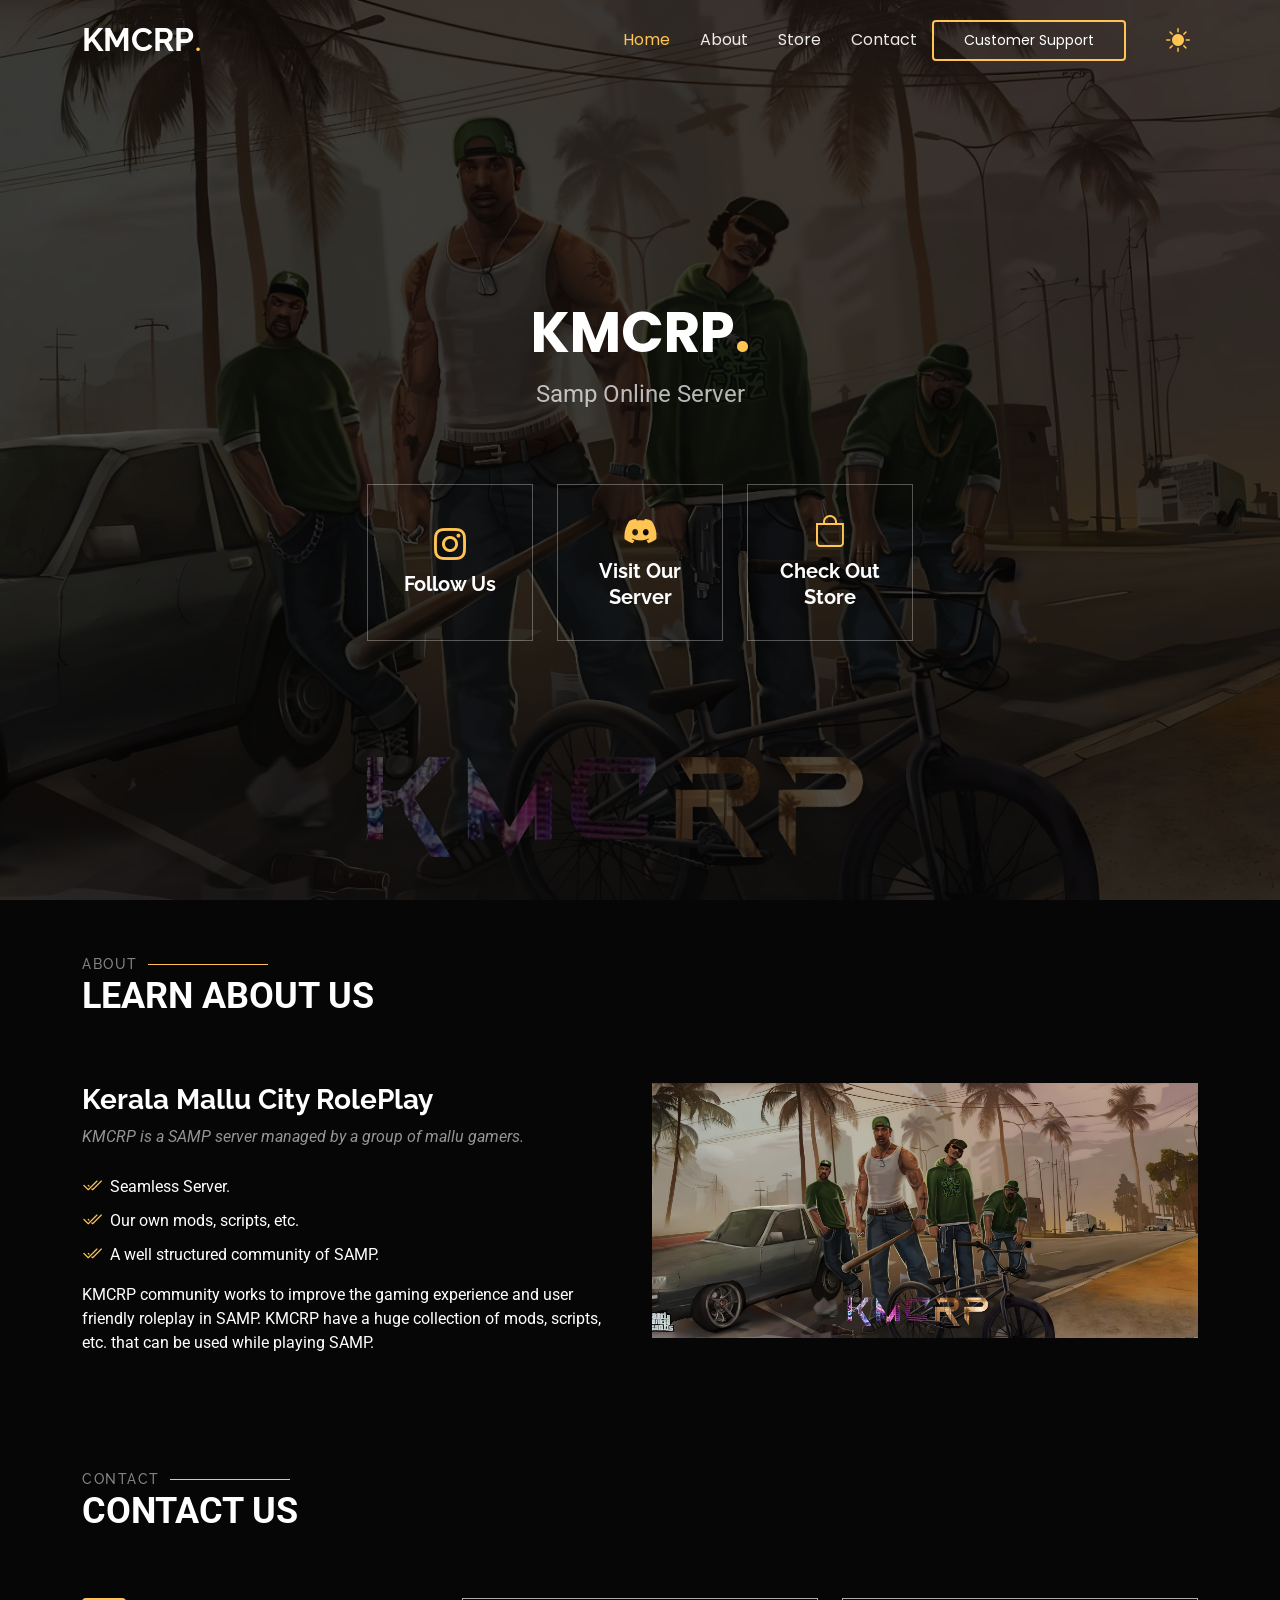
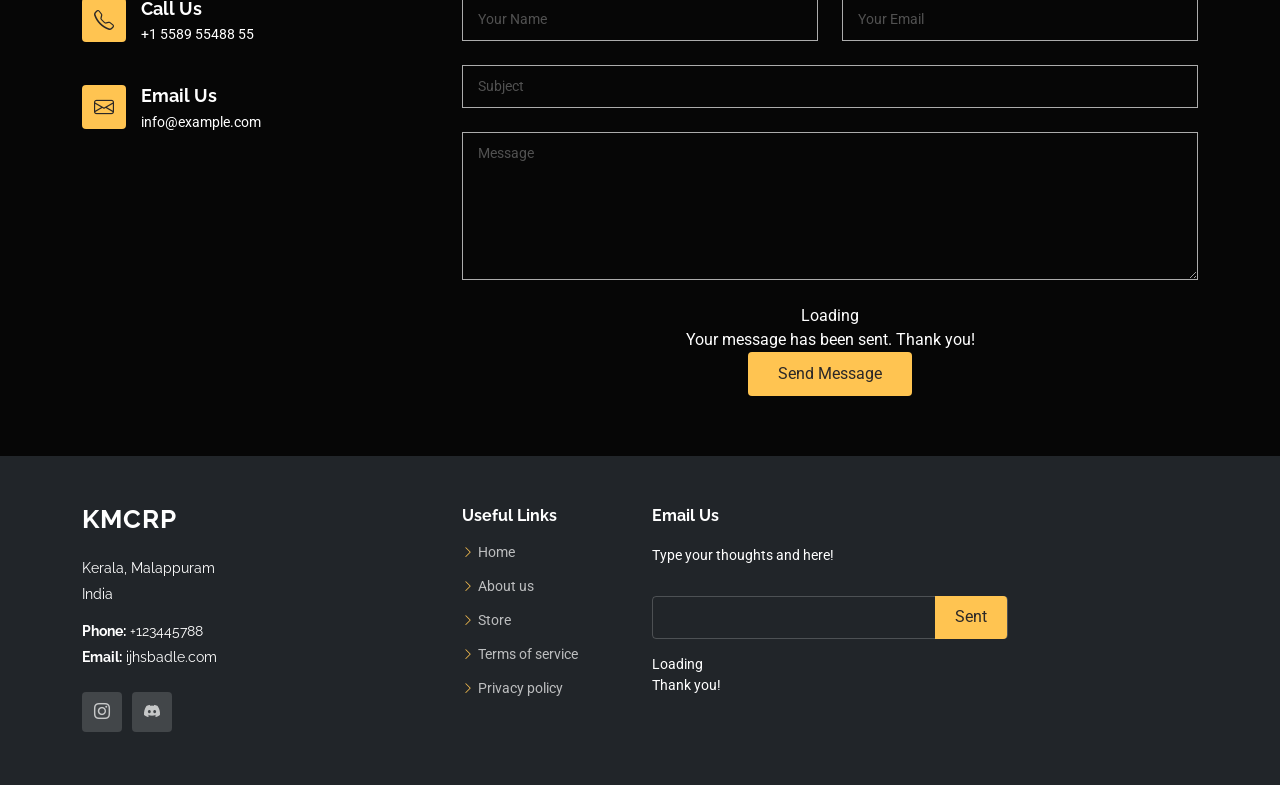
==== commit bb12b3d1: "index.html" ====
--- a/index.html
+++ b/index.html
@@ -44,7 +44,7 @@
           <li><a href="#about">About</a></li>
           <li><a href="shop/shop.html">Store</a></li>
           <li><a href="#contact">Contact</a></li>
-          <li class="d-flex justify-content-end"><a class="btn-getstarted" href="index.html#about">Customer Support</a></li>
+          <li class="d-flex justify-content-end"><a class="btn-getstarted" href="index.html#contact">Customer Support</a></li>
         </ul>
           
             
@@ -100,6 +100,11 @@
 
 
     <section id="about" class="about section theme-switch-section dark-background">
+
+      <div class="container section-title" data-aos="fade-up">
+        <h2>About</h2>
+        <p>Learn about us</p>
+      </div>
 
       <div class="container" data-aos="fade-up" data-aos-delay="100">
 
@@ -278,4 +283,4 @@
 
 </body>
 
-</html>+</html>
--- a/assets/css/main.css
+++ b/assets/css/main.css
@@ -996,3 +996,7 @@
 .bg-dark footer.footer.home {
     background-color: transparent !important;
 }
+
+.bg-dark form input,textarea {
+    border-color: #fffa !important;
+}
